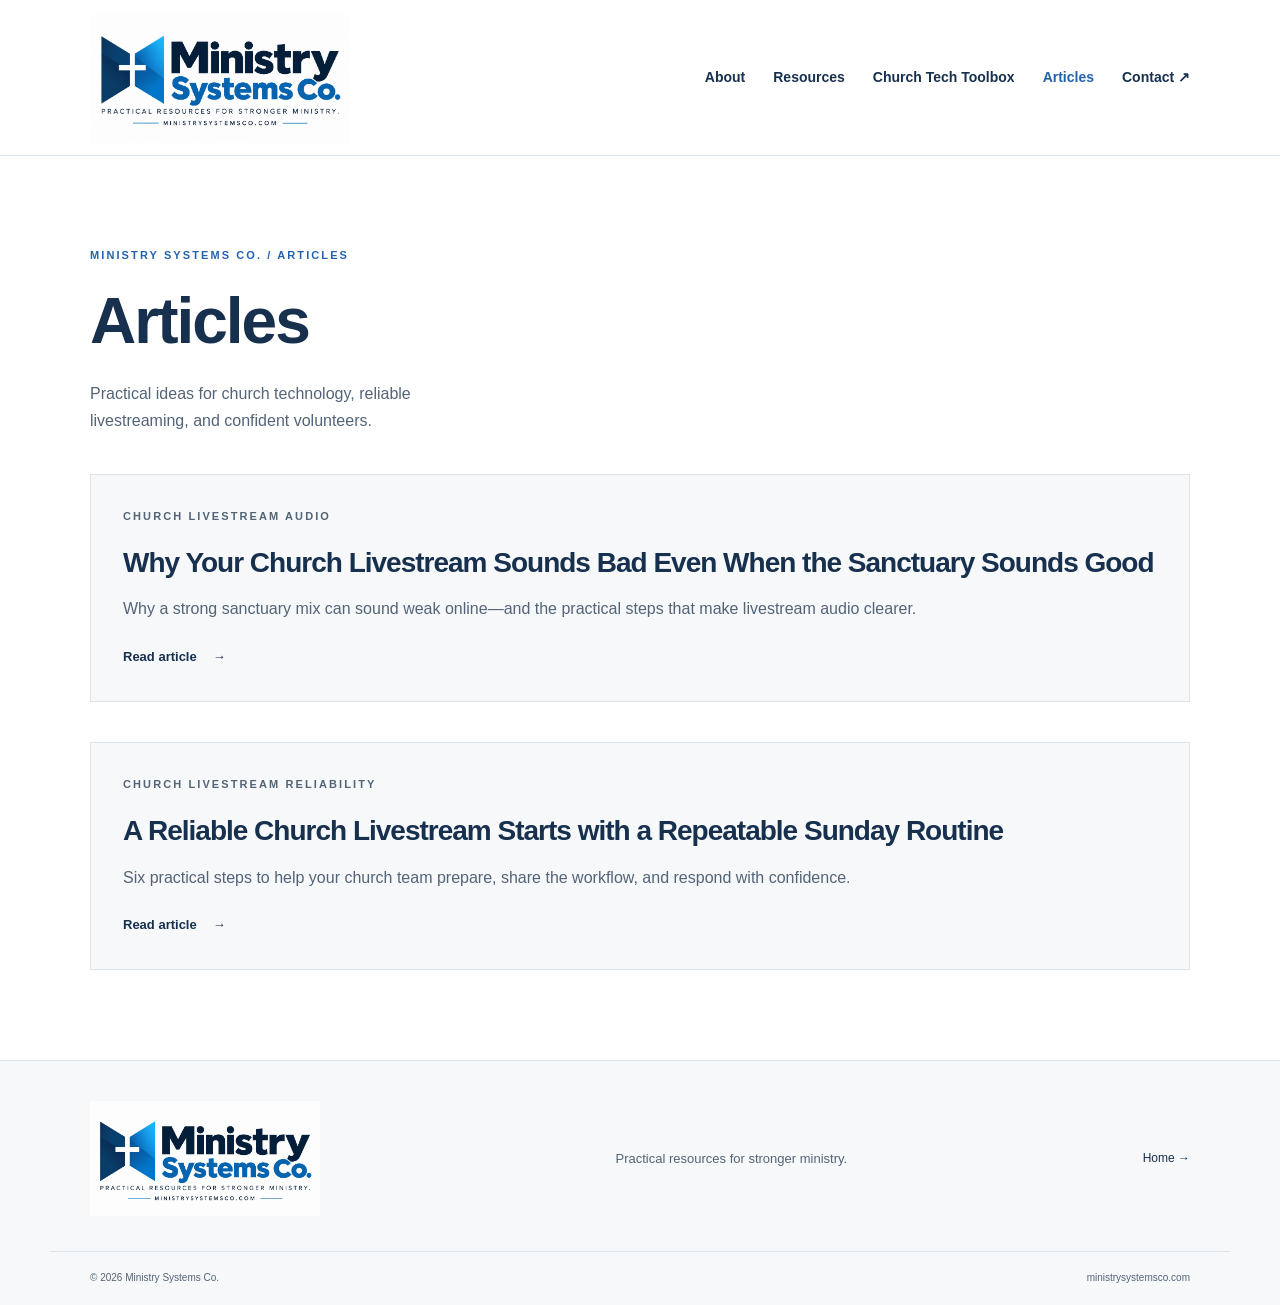
==== articles.html @ a029cdce "Publish church livestream audio article" ====
<!doctype html>
<html lang="en">
<head>
<meta charset="utf-8"><meta name="viewport" content="width=device-width,initial-scale=1">
<title>Articles on Church Tech &amp; Livestreaming | Ministry Systems Co.</title>
<meta name="description" content="Practical articles from Ministry Systems Co. on church livestream reliability, church technology, and volunteer-friendly systems.">
<meta name="theme-color" content="#142d4c"><link rel="canonical" href="https://ministrysystemsco.com/articles">
<meta property="og:title" content="Articles on Church Tech &amp; Livestreaming | Ministry Systems Co.">
<meta property="og:description" content="Practical articles from Ministry Systems Co. on church livestream reliability, church technology, and volunteer-friendly systems.">
<meta property="og:type" content="website">
<meta property="og:url" content="https://ministrysystemsco.com/articles">
<meta property="og:site_name" content="Ministry Systems Co.">
<meta property="og:locale" content="en_US">
<meta property="og:image" content="https://ministrysystemsco.com/sunday-proof-livestream-product.jpg">
<meta property="og:image:width" content="1600">
<meta property="og:image:height" content="1600">
<meta property="og:image:alt" content="Sunday-Proof Livestream — Main Guide cover">
<meta name="twitter:card" content="summary_large_image">
<meta name="twitter:title" content="Articles on Church Tech &amp; Livestreaming | Ministry Systems Co.">
<meta name="twitter:description" content="Practical articles from Ministry Systems Co. on church livestream reliability, church technology, and volunteer-friendly systems.">
<meta name="twitter:image" content="https://ministrysystemsco.com/sunday-proof-livestream-product.jpg">
<meta name="twitter:image:alt" content="Sunday-Proof Livestream — Main Guide cover">
<link rel="icon" href="/favicon.svg" type="image/svg+xml"><link rel="stylesheet" href="/styles.css">
</head>
<body><a class="skip" href="#main">Skip to content</a><header><div class="wrap header-inner"><a class="brand" href="/" aria-label="Ministry Systems Co. home"><img class="brand-logo" src="/logo.png" alt="Ministry Systems Co. — Practical resources for stronger ministry."></a><nav aria-label="Main navigation"><a href="/#about">About</a><a href="/#resources">Resources</a><a href="/#toolbox">Church Tech Toolbox</a><a href="/articles" aria-current="page">Articles</a><a href="/#contact">Contact <span aria-hidden="true">↗</span></a></nav></div></header>
<main id="main"><section class="section wrap"><p class="eyebrow">MINISTRY SYSTEMS CO. / ARTICLES</p><h1>Articles</h1><p class="section-intro">Practical ideas for church technology, reliable livestreaming, and confident volunteers.</p><article class="article-empty"><p class="eyebrow">CHURCH LIVESTREAM AUDIO</p><h2><a href="/why-church-livestream-sounds-bad">Why Your Church Livestream Sounds Bad Even When the Sanctuary Sounds Good</a></h2><p>Why a strong sanctuary mix can sound weak online—and the practical steps that make livestream audio clearer.</p><a class="text-link" href="/why-church-livestream-sounds-bad">Read article <span aria-hidden="true">→</span></a></article><article class="article-empty"><p class="eyebrow">CHURCH LIVESTREAM RELIABILITY</p><h2><a href="/church-livestream-reliability">A Reliable Church Livestream Starts with a Repeatable Sunday Routine</a></h2><p>Six practical steps to help your church team prepare, share the workflow, and respond with confidence.</p><a class="text-link" href="/church-livestream-reliability">Read article <span aria-hidden="true">→</span></a></article></section></main><footer><div class="wrap footer-inner"><a class="brand" href="/"><img class="brand-logo" src="/logo.png" alt="Ministry Systems Co. — Practical resources for stronger ministry."></a><p>Practical resources for stronger ministry.</p><a href="/">Home →</a></div><div class="wrap footer-bottom"><span>© 2026 Ministry Systems Co.</span><span>ministrysystemsco.com</span></div></footer>
</body></html>
---- styles.css ----
:root{--navy:#142d4c;--blue:#2363ae;--ink:#17304e;--muted:#536477;--paper:#f6f8fa;--line:#dce4eb}*{box-sizing:border-box}html{scroll-behavior:smooth;scroll-padding-top:24px}body{margin:0;color:var(--ink);background:white;font-family:Arial,Helvetica,sans-serif;line-height:1.65}a{color:inherit;text-decoration:none}a:focus-visible{outline:3px solid #3786dc;outline-offset:6px}a:hover{text-decoration:underline}p{margin:0 0 20px}.wrap{max-width:1180px;margin:auto;padding-left:40px;padding-right:40px}.skip{position:absolute;top:-100px;padding:12px;background:white;z-index:10}.skip:focus{top:0}header{border-bottom:1px solid var(--line)}.header-inner{min-height:108px;display:flex;align-items:center;justify-content:space-between;gap:30px}.brand{display:flex;align-items:center;gap:12px;font-size:19px;font-weight:700;line-height:1.12;letter-spacing:-.5px}.brand-mark{display:flex;align-items:center;justify-content:center;background:var(--navy);color:white;width:48px;height:48px;border-radius:5px;font-size:29px;position:relative}.brand-mark span{font-size:16px;color:#8bbcf5;position:absolute;top:4px;right:4px}nav{display:flex;gap:28px;font-size:14px;font-weight:600}.hero{background:linear-gradient(110deg,#fff 30%,#f1f5f9);padding:72px 0 76px}.hero-grid{display:grid;grid-template-columns:1.2fr 1fr;gap:64px;align-items:center}.eyebrow{color:var(--blue);font-size:11px;letter-spacing:2.1px;font-weight:700;margin-bottom:23px}h1,h2,h3{margin:0;font-weight:600;letter-spacing:-2px;line-height:1.08}h1{font-size:64px}em{font-style:normal;color:var(--blue)}.intro{max-width:480px;font-size:17px;color:var(--muted);margin:28px 0}.actions{display:flex;align-items:center;gap:24px;flex-wrap:wrap}.button{background:var(--blue);color:white;padding:15px 21px;display:inline-flex;align-items:center;gap:24px;border-radius:3px;font-size:13px;font-weight:700}.button:hover{background:#194e8d;text-decoration:none}.text-link{font-size:13px;font-weight:700;display:inline-flex;gap:16px;align-items:center}.hero-note{font-size:12px;color:var(--muted);margin:30px 0 0}.hero-note span{color:var(--blue);margin-right:8px}.feature-art{background:#e4edf5;border:1px solid #d6e2ed;border-radius:6px;padding:25px 27px 20px;min-height:470px;display:flex;flex-direction:column;align-items:center;position:relative;overflow:hidden}.art-label{font-size:9px;letter-spacing:1.5px;font-weight:700;display:flex;gap:8px;align-items:center}.dot{width:6px;height:6px;border-radius:50%;background:var(--blue)}.book{width:260px;min-height:337px;transform:rotate(-7deg);margin:30px 0 27px;color:white;background:linear-gradient(130deg,#173c66,#101f35);border-left:9px solid #0c213b;padding:29px 23px 18px;box-shadow:14px 18px 0 #ccd8e5,20px 25px 28px #203d5a30;position:relative}.book-series{font-size:8px;letter-spacing:1.5px;color:#afc8e6;margin-bottom:27px}.book-title{font-size:30px;letter-spacing:-1px;font-weight:700;line-height:1.04}.book-title span{color:#8fb8ee}.book-subtitle{font-size:10px;color:#d4e2f4;line-height:1.6;margin-top:18px}.book-brand{font-size:8px;font-weight:700;letter-spacing:1.5px;margin:23px 0 0}.signal{height:58px;display:flex;gap:7px;align-items:center}.signal i{display:block;width:7px;height:20px;background:#518fd3;border-radius:3px}.signal i:nth-child(3n){height:46px}.signal i:nth-child(2n){height:33px}.signal i:nth-child(6){height:58px;background:#a5c9ef}.art-bottom{width:100%;display:flex;justify-content:space-between;align-items:center;font-size:8px;font-weight:700;letter-spacing:1.5px}.art-bottom a{font-size:20px}.principles{background:var(--navy);color:#d7e5f5}.principles .wrap{display:flex;justify-content:space-between;padding-top:24px;padding-bottom:24px;font-size:13px;letter-spacing:.3px}.section{padding-top:90px;padding-bottom:90px}h2{font-size:42px}.two-col{display:grid;grid-template-columns:1fr 1fr;gap:90px}.body-copy{color:var(--muted);font-size:16px}.statement{color:var(--ink);font-weight:700;margin-top:27px}.resources{background:var(--paper)}.section-heading{display:flex;justify-content:space-between;align-items:end;gap:30px;margin-bottom:38px}.section-heading>p{font-size:14px;color:var(--muted);margin-bottom:0}.resource-grid{display:grid;grid-template-columns:1fr 1fr;gap:24px}.resource-card{border:1px solid var(--line);background:white;padding:35px}.card-number{font-size:9px;color:var(--muted);letter-spacing:1.4px;font-weight:700;margin-bottom:27px}h3{font-size:31px;letter-spacing:-1px}.resource-card>p:not(.card-number){font-size:14px;color:var(--muted);max-width:350px;margin:20px 0 28px}.featured{background:#edf3fa;border-color:#ccdced}.card-top{display:flex;align-items:start;justify-content:space-between;gap:12px}.badge{white-space:nowrap;display:inline-block;border:1px solid #bdcfe2;background:#fff;color:var(--navy);padding:4px 10px;font-size:10px;border-radius:20px;font-weight:700}.section-intro{margin-top:25px;color:var(--muted);max-width:350px}.check-list{list-style:none;padding:0;margin:28px 0}.check-list li{padding:10px 0;border-top:1px solid var(--line);font-size:14px;color:var(--ink)}.check-list li:before{content:'✓';color:var(--blue);margin-right:12px}.product-section{background:var(--navy);color:white;padding:80px 0}.product-section .eyebrow{color:#9fc5f1}.product-heading{display:flex;align-items:start;justify-content:space-between}.product-heading h2{font-size:55px}.product-heading em{color:#90b9ec}.product-motto{color:#b6cce5;font-size:15px;margin:22px 0}.product-intro{max-width:670px;color:#d1deec;font-size:16px;margin:12px 0 40px}.topic-grid{display:grid;grid-template-columns:repeat(4,1fr);gap:26px;border-top:1px solid #3b526d;padding-top:30px}.topic-grid article>span{color:#9dbfe5;font-size:11px}.topic-grid h3{font-size:18px;letter-spacing:-.3px;margin:16px 0 12px}.topic-grid p{font-size:13px;color:#c0d0e2}.product-bottom{border-top:1px solid #3b526d;padding-top:28px;margin-top:25px;display:flex;align-items:center;justify-content:space-between;gap:35px}.product-bottom p{font-size:12px;color:#c0d0e2;max-width:480px;margin:0}.button.light{background:#e2edfb;color:var(--navy)}.button.light:hover{background:white}.contact{text-align:center;max-width:800px}.contact>p:not(.eyebrow){color:var(--muted);margin-top:26px}.contact-status{font-size:14px;background:var(--paper);border:1px solid var(--line);padding:22px;border-radius:4px}footer{background:var(--paper);border-top:1px solid var(--line)}.footer-inner{display:flex;align-items:center;justify-content:space-between;gap:24px;padding-top:40px;padding-bottom:35px}.footer-inner p{font-size:13px;color:var(--muted);margin:0}.footer-inner>a:last-child{font-size:12px}.footer-bottom{display:flex;justify-content:space-between;border-top:1px solid var(--line);padding-top:18px;padding-bottom:18px;font-size:10px;color:var(--muted)}
@media(max-width:1000px){h1{font-size:51px}.hero-grid{gap:35px}.wrap{padding-left:28px;padding-right:28px}.two-col{gap:45px}nav{gap:17px;font-size:12px}.topic-grid{grid-template-columns:1fr 1fr}.section-heading>p{max-width:260px}}
@media(max-width:700px){.wrap{padding-left:22px;padding-right:22px}.header-inner{padding-top:22px;padding-bottom:18px;display:block;min-height:0}.brand{font-size:17px}.brand-mark{width:42px;height:42px}nav{margin-top:22px;flex-wrap:wrap;gap:12px 22px;font-size:12px}.hero{padding:44px 0}.hero-grid,.two-col,.resource-grid{grid-template-columns:1fr}.hero-grid{gap:35px}h1{font-size:48px}.intro{font-size:16px}.hero-note{font-size:11px}.feature-art{min-height:450px}.principles .wrap{display:grid;grid-template-columns:1fr 1fr;gap:12px;font-size:11px}.section{padding-top:58px;padding-bottom:58px}h2{font-size:34px}.two-col{gap:28px}.section-heading{display:block}.section-heading>p{margin-top:22px;max-width:none}.resource-card{padding:27px}.card-top{gap:8px}.card-top .card-number{max-width:150px}.product-section{padding:58px 0}.product-heading h2{font-size:41px}.product-heading{gap:16px}.product-heading .badge{margin-top:4px}.topic-grid{gap:20px}.product-bottom{display:block}.product-bottom .button{margin-top:23px}.footer-inner{flex-wrap:wrap}.footer-inner p{width:100%;order:3;font-size:12px}.footer-bottom{gap:12px}.contact h2{font-size:34px}}
@media(prefers-reduced-motion:reduce){html{scroll-behavior:auto}}

/* Approved logo, preserved in its original form. */
.brand-logo{display:block;width:260px;max-width:100%;height:auto}.header-inner{min-height:155px}.footer-inner .brand-logo{width:230px}@media(max-width:700px){.brand-logo{width:250px}.header-inner{min-height:0}.footer-inner .brand-logo{width:230px}}

.product-details{margin-top:46px;padding-top:35px;border-top:1px solid #3b526d}.product-details>h3{font-size:27px;line-height:1.25;max-width:650px}.chapter-list{margin:30px 0;padding-left:26px;display:grid;grid-template-columns:1fr 1fr;gap:0 45px;color:#9fc5f1}.chapter-list li{padding:16px 0 16px 8px;border-bottom:1px solid #3b526d;break-inside:avoid;font-size:13px}.chapter-list strong{display:block;color:white;font-size:15px}.chapter-list span{display:block;color:#c0d0e2;margin-top:5px;font-size:13px}.product-expectation{color:#c0d0e2;font-size:13px;max-width:740px;margin-top:28px}@media(max-width:700px){.chapter-list{grid-template-columns:1fr}.product-details>h3{font-size:24px}}

.cover-link{display:block;width:100%;max-width:350px;margin:22px auto}.product-cover{display:block;width:100%;height:auto;border-radius:3px}.product-format{margin-top:18px;color:#d1deec;font-size:14px}@media(max-width:700px){.product-heading .badge{white-space:normal;text-align:center}.product-heading h2{font-size:38px}}

/* Articles share the existing site colors and typography. */
.article-empty{margin-top:40px;padding:32px;background:var(--paper);border:1px solid var(--line)}.article-empty h2{font-size:28px;letter-spacing:-1px;margin-bottom:18px}.article-empty p{color:var(--muted)}nav [aria-current="page"]{color:var(--blue)}.article-copy{max-width:780px}.article-copy h2{font-size:30px;margin:40px 0 18px}.article-copy h3{font-size:23px;margin:28px 0 14px}.article-copy h1{font-size:48px}.article-copy .article-meta{color:var(--muted);margin-top:22px}@media(max-width:700px){.article-copy h1{font-size:36px}}
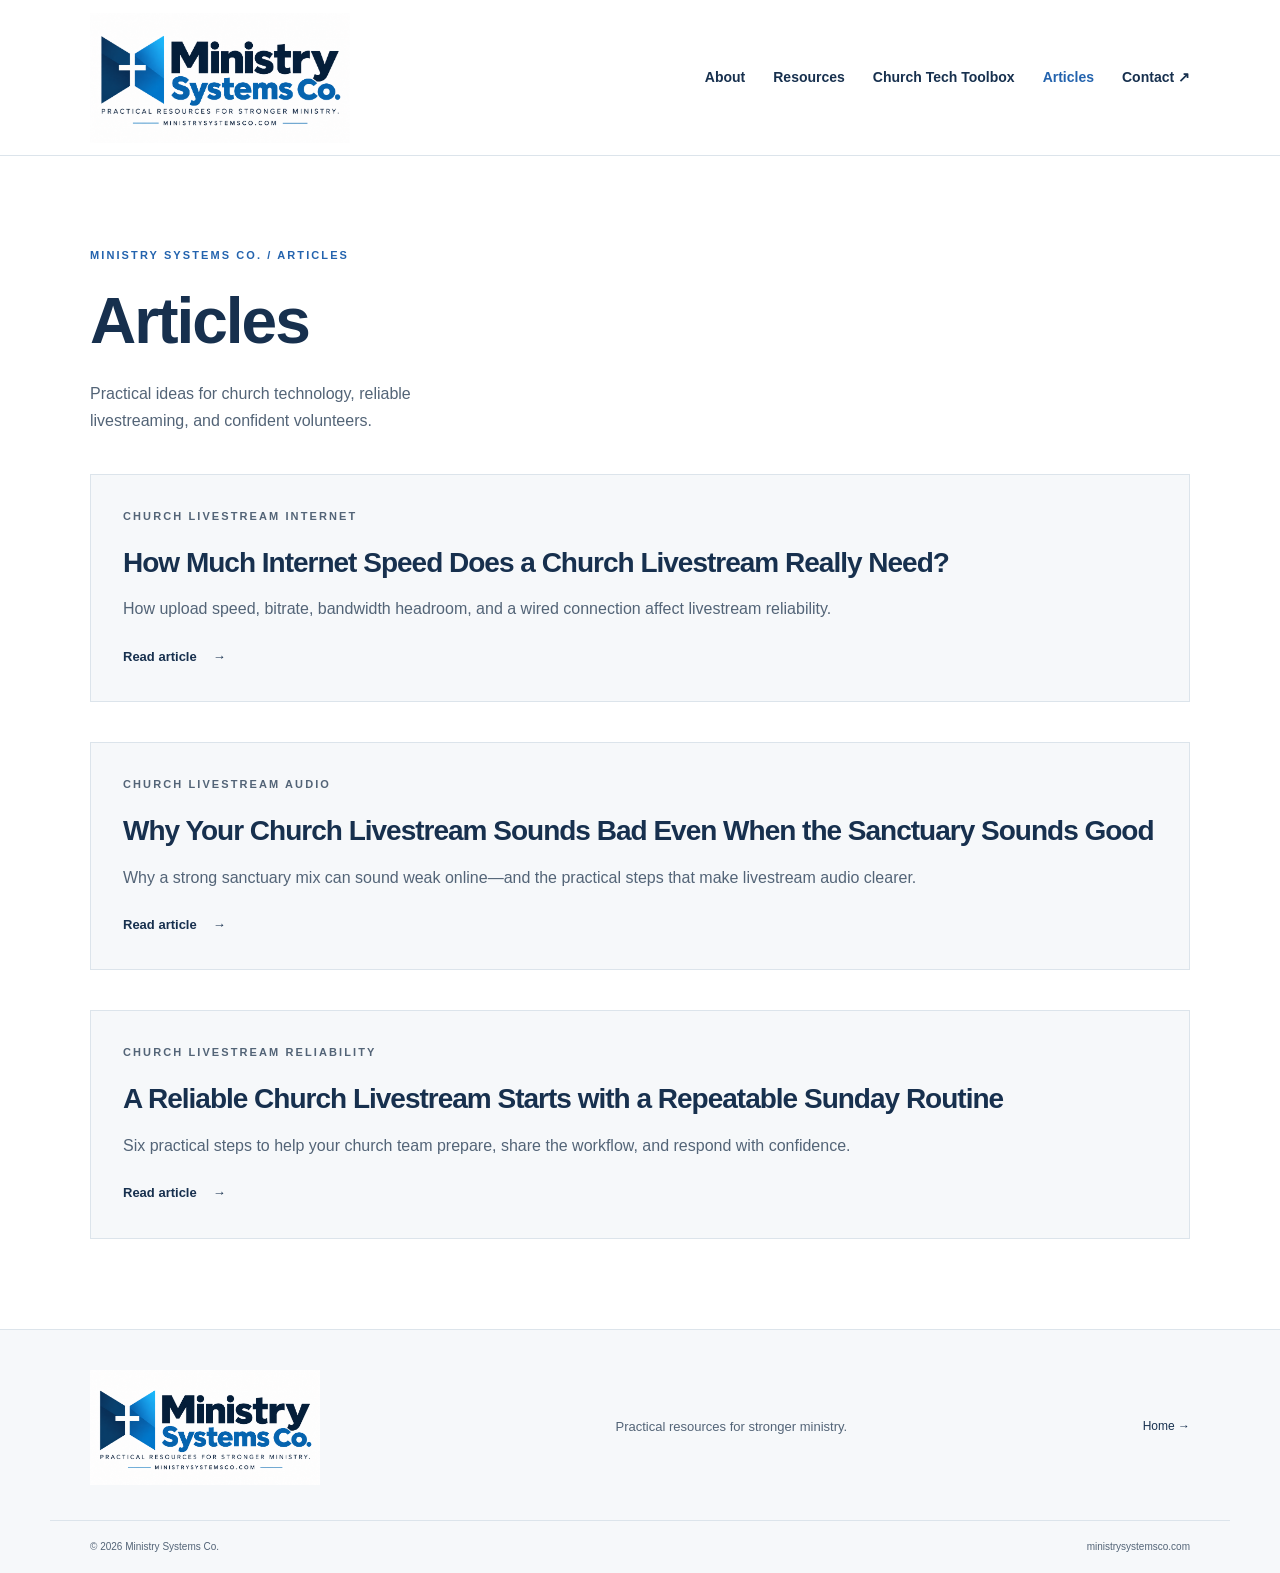
==== commit 1bfdf1a6: "Publish church livestream internet speed article" ====
--- a/articles.html
+++ b/articles.html
@@ -23,5 +23,5 @@
 <link rel="icon" href="/favicon.svg" type="image/svg+xml"><link rel="stylesheet" href="/styles.css">
 </head>
 <body><a class="skip" href="#main">Skip to content</a><header><div class="wrap header-inner"><a class="brand" href="/" aria-label="Ministry Systems Co. home"><img class="brand-logo" src="/logo.png" alt="Ministry Systems Co. — Practical resources for stronger ministry."></a><nav aria-label="Main navigation"><a href="/#about">About</a><a href="/#resources">Resources</a><a href="/#toolbox">Church Tech Toolbox</a><a href="/articles" aria-current="page">Articles</a><a href="/#contact">Contact <span aria-hidden="true">↗</span></a></nav></div></header>
-<main id="main"><section class="section wrap"><p class="eyebrow">MINISTRY SYSTEMS CO. / ARTICLES</p><h1>Articles</h1><p class="section-intro">Practical ideas for church technology, reliable livestreaming, and confident volunteers.</p><article class="article-empty"><p class="eyebrow">CHURCH LIVESTREAM AUDIO</p><h2><a href="/why-church-livestream-sounds-bad">Why Your Church Livestream Sounds Bad Even When the Sanctuary Sounds Good</a></h2><p>Why a strong sanctuary mix can sound weak online—and the practical steps that make livestream audio clearer.</p><a class="text-link" href="/why-church-livestream-sounds-bad">Read article <span aria-hidden="true">→</span></a></article><article class="article-empty"><p class="eyebrow">CHURCH LIVESTREAM RELIABILITY</p><h2><a href="/church-livestream-reliability">A Reliable Church Livestream Starts with a Repeatable Sunday Routine</a></h2><p>Six practical steps to help your church team prepare, share the workflow, and respond with confidence.</p><a class="text-link" href="/church-livestream-reliability">Read article <span aria-hidden="true">→</span></a></article></section></main><footer><div class="wrap footer-inner"><a class="brand" href="/"><img class="brand-logo" src="/logo.png" alt="Ministry Systems Co. — Practical resources for stronger ministry."></a><p>Practical resources for stronger ministry.</p><a href="/">Home →</a></div><div class="wrap footer-bottom"><span>© 2026 Ministry Systems Co.</span><span>ministrysystemsco.com</span></div></footer>
+<main id="main"><section class="section wrap"><p class="eyebrow">MINISTRY SYSTEMS CO. / ARTICLES</p><h1>Articles</h1><p class="section-intro">Practical ideas for church technology, reliable livestreaming, and confident volunteers.</p><article class="article-empty"><p class="eyebrow">CHURCH LIVESTREAM INTERNET</p><h2><a href="/church-livestream-internet-speed">How Much Internet Speed Does a Church Livestream Really Need?</a></h2><p>How upload speed, bitrate, bandwidth headroom, and a wired connection affect livestream reliability.</p><a class="text-link" href="/church-livestream-internet-speed">Read article <span aria-hidden="true">→</span></a></article><article class="article-empty"><p class="eyebrow">CHURCH LIVESTREAM AUDIO</p><h2><a href="/why-church-livestream-sounds-bad">Why Your Church Livestream Sounds Bad Even When the Sanctuary Sounds Good</a></h2><p>Why a strong sanctuary mix can sound weak online—and the practical steps that make livestream audio clearer.</p><a class="text-link" href="/why-church-livestream-sounds-bad">Read article <span aria-hidden="true">→</span></a></article><article class="article-empty"><p class="eyebrow">CHURCH LIVESTREAM RELIABILITY</p><h2><a href="/church-livestream-reliability">A Reliable Church Livestream Starts with a Repeatable Sunday Routine</a></h2><p>Six practical steps to help your church team prepare, share the workflow, and respond with confidence.</p><a class="text-link" href="/church-livestream-reliability">Read article <span aria-hidden="true">→</span></a></article></section></main><footer><div class="wrap footer-inner"><a class="brand" href="/"><img class="brand-logo" src="/logo.png" alt="Ministry Systems Co. — Practical resources for stronger ministry."></a><p>Practical resources for stronger ministry.</p><a href="/">Home →</a></div><div class="wrap footer-bottom"><span>© 2026 Ministry Systems Co.</span><span>ministrysystemsco.com</span></div></footer>
 </body></html>
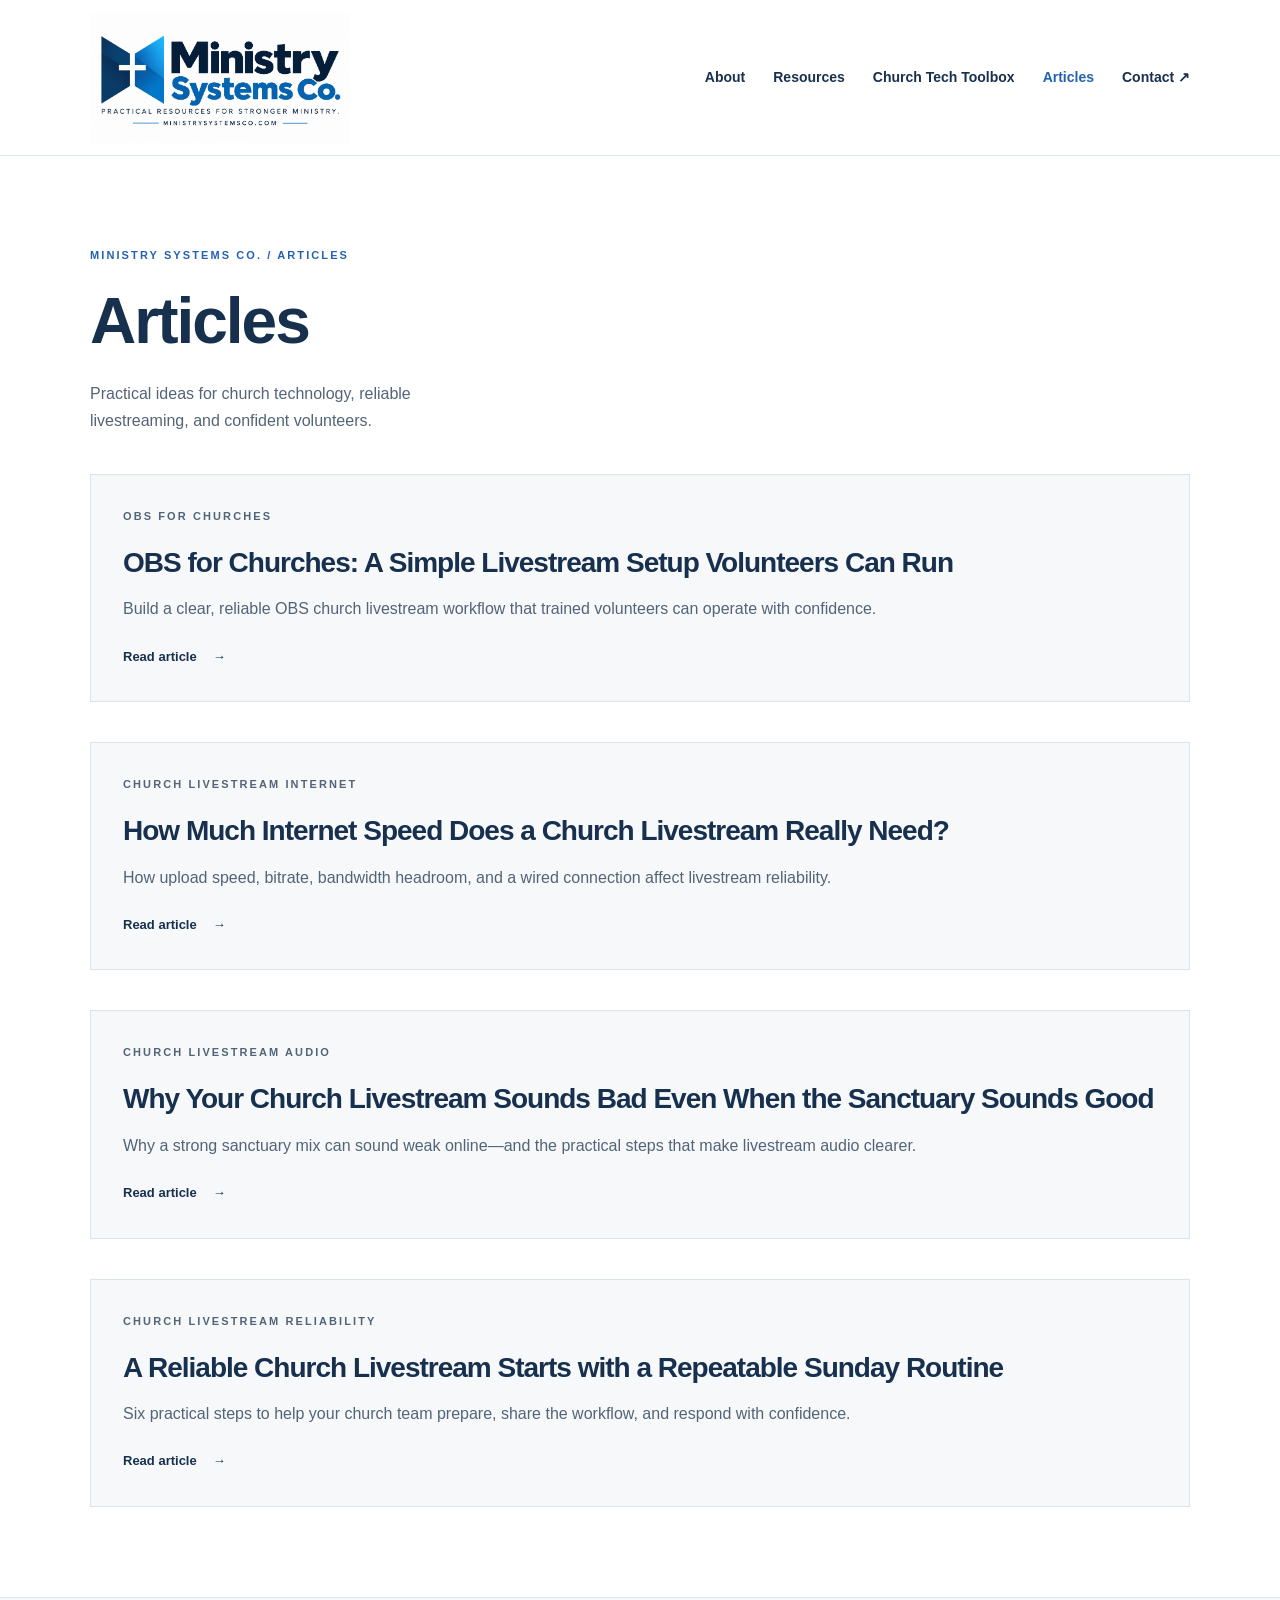
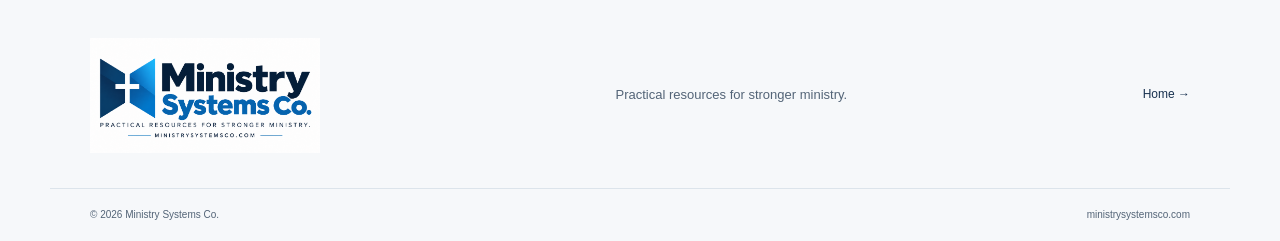
==== commit 3ce8d3ce: "Publish OBS for churches article" ====
--- a/articles.html
+++ b/articles.html
@@ -23,5 +23,5 @@
 <link rel="icon" href="/favicon.svg" type="image/svg+xml"><link rel="stylesheet" href="/styles.css">
 </head>
 <body><a class="skip" href="#main">Skip to content</a><header><div class="wrap header-inner"><a class="brand" href="/" aria-label="Ministry Systems Co. home"><img class="brand-logo" src="/logo.png" alt="Ministry Systems Co. — Practical resources for stronger ministry."></a><nav aria-label="Main navigation"><a href="/#about">About</a><a href="/#resources">Resources</a><a href="/#toolbox">Church Tech Toolbox</a><a href="/articles" aria-current="page">Articles</a><a href="/#contact">Contact <span aria-hidden="true">↗</span></a></nav></div></header>
-<main id="main"><section class="section wrap"><p class="eyebrow">MINISTRY SYSTEMS CO. / ARTICLES</p><h1>Articles</h1><p class="section-intro">Practical ideas for church technology, reliable livestreaming, and confident volunteers.</p><article class="article-empty"><p class="eyebrow">CHURCH LIVESTREAM INTERNET</p><h2><a href="/church-livestream-internet-speed">How Much Internet Speed Does a Church Livestream Really Need?</a></h2><p>How upload speed, bitrate, bandwidth headroom, and a wired connection affect livestream reliability.</p><a class="text-link" href="/church-livestream-internet-speed">Read article <span aria-hidden="true">→</span></a></article><article class="article-empty"><p class="eyebrow">CHURCH LIVESTREAM AUDIO</p><h2><a href="/why-church-livestream-sounds-bad">Why Your Church Livestream Sounds Bad Even When the Sanctuary Sounds Good</a></h2><p>Why a strong sanctuary mix can sound weak online—and the practical steps that make livestream audio clearer.</p><a class="text-link" href="/why-church-livestream-sounds-bad">Read article <span aria-hidden="true">→</span></a></article><article class="article-empty"><p class="eyebrow">CHURCH LIVESTREAM RELIABILITY</p><h2><a href="/church-livestream-reliability">A Reliable Church Livestream Starts with a Repeatable Sunday Routine</a></h2><p>Six practical steps to help your church team prepare, share the workflow, and respond with confidence.</p><a class="text-link" href="/church-livestream-reliability">Read article <span aria-hidden="true">→</span></a></article></section></main><footer><div class="wrap footer-inner"><a class="brand" href="/"><img class="brand-logo" src="/logo.png" alt="Ministry Systems Co. — Practical resources for stronger ministry."></a><p>Practical resources for stronger ministry.</p><a href="/">Home →</a></div><div class="wrap footer-bottom"><span>© 2026 Ministry Systems Co.</span><span>ministrysystemsco.com</span></div></footer>
+<main id="main"><section class="section wrap"><p class="eyebrow">MINISTRY SYSTEMS CO. / ARTICLES</p><h1>Articles</h1><p class="section-intro">Practical ideas for church technology, reliable livestreaming, and confident volunteers.</p><article class="article-empty"><p class="eyebrow">OBS FOR CHURCHES</p><h2><a href="/resources/obs-for-churches">OBS for Churches: A Simple Livestream Setup Volunteers Can Run</a></h2><p>Build a clear, reliable OBS church livestream workflow that trained volunteers can operate with confidence.</p><a class="text-link" href="/resources/obs-for-churches">Read article <span aria-hidden="true">→</span></a></article><article class="article-empty"><p class="eyebrow">CHURCH LIVESTREAM INTERNET</p><h2><a href="/church-livestream-internet-speed">How Much Internet Speed Does a Church Livestream Really Need?</a></h2><p>How upload speed, bitrate, bandwidth headroom, and a wired connection affect livestream reliability.</p><a class="text-link" href="/church-livestream-internet-speed">Read article <span aria-hidden="true">→</span></a></article><article class="article-empty"><p class="eyebrow">CHURCH LIVESTREAM AUDIO</p><h2><a href="/why-church-livestream-sounds-bad">Why Your Church Livestream Sounds Bad Even When the Sanctuary Sounds Good</a></h2><p>Why a strong sanctuary mix can sound weak online—and the practical steps that make livestream audio clearer.</p><a class="text-link" href="/why-church-livestream-sounds-bad">Read article <span aria-hidden="true">→</span></a></article><article class="article-empty"><p class="eyebrow">CHURCH LIVESTREAM RELIABILITY</p><h2><a href="/church-livestream-reliability">A Reliable Church Livestream Starts with a Repeatable Sunday Routine</a></h2><p>Six practical steps to help your church team prepare, share the workflow, and respond with confidence.</p><a class="text-link" href="/church-livestream-reliability">Read article <span aria-hidden="true">→</span></a></article></section></main><footer><div class="wrap footer-inner"><a class="brand" href="/"><img class="brand-logo" src="/logo.png" alt="Ministry Systems Co. — Practical resources for stronger ministry."></a><p>Practical resources for stronger ministry.</p><a href="/">Home →</a></div><div class="wrap footer-bottom"><span>© 2026 Ministry Systems Co.</span><span>ministrysystemsco.com</span></div></footer>
 </body></html>
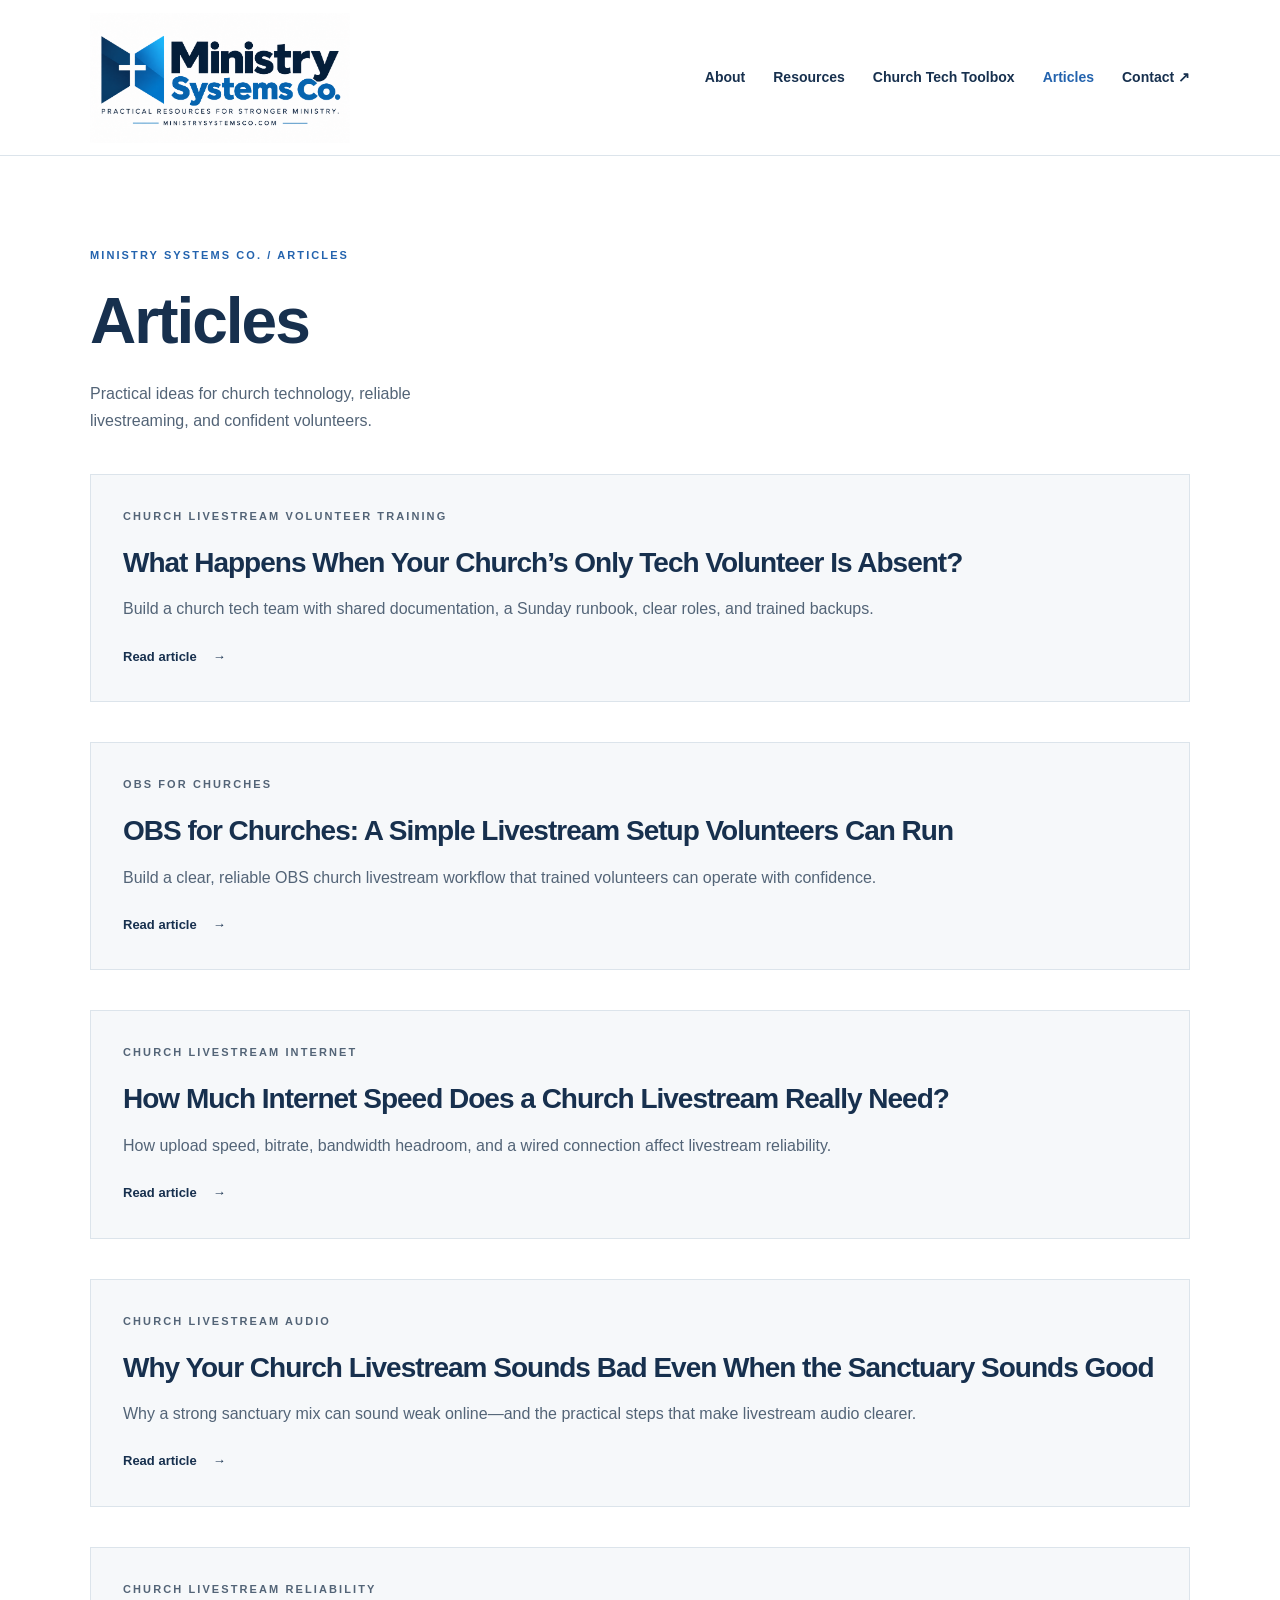
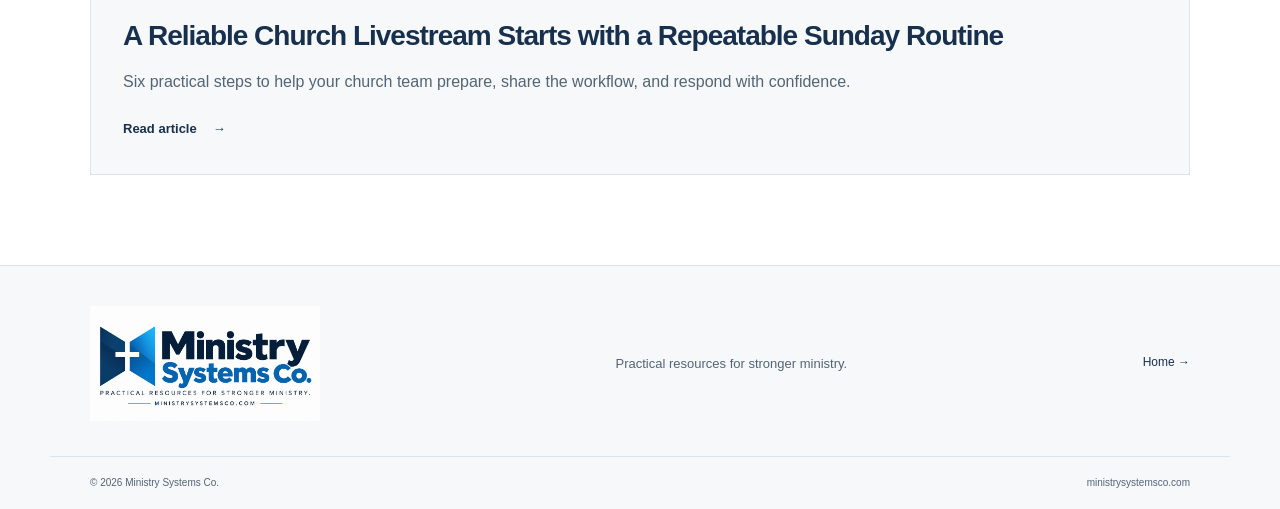
==== commit 8f7f9e23: "Add files via upload" ====
--- a/articles.html
+++ b/articles.html
@@ -23,5 +23,5 @@
 <link rel="icon" href="/favicon.svg" type="image/svg+xml"><link rel="stylesheet" href="/styles.css">
 </head>
 <body><a class="skip" href="#main">Skip to content</a><header><div class="wrap header-inner"><a class="brand" href="/" aria-label="Ministry Systems Co. home"><img class="brand-logo" src="/logo.png" alt="Ministry Systems Co. — Practical resources for stronger ministry."></a><nav aria-label="Main navigation"><a href="/#about">About</a><a href="/#resources">Resources</a><a href="/#toolbox">Church Tech Toolbox</a><a href="/articles" aria-current="page">Articles</a><a href="/#contact">Contact <span aria-hidden="true">↗</span></a></nav></div></header>
-<main id="main"><section class="section wrap"><p class="eyebrow">MINISTRY SYSTEMS CO. / ARTICLES</p><h1>Articles</h1><p class="section-intro">Practical ideas for church technology, reliable livestreaming, and confident volunteers.</p><article class="article-empty"><p class="eyebrow">OBS FOR CHURCHES</p><h2><a href="/resources/obs-for-churches">OBS for Churches: A Simple Livestream Setup Volunteers Can Run</a></h2><p>Build a clear, reliable OBS church livestream workflow that trained volunteers can operate with confidence.</p><a class="text-link" href="/resources/obs-for-churches">Read article <span aria-hidden="true">→</span></a></article><article class="article-empty"><p class="eyebrow">CHURCH LIVESTREAM INTERNET</p><h2><a href="/church-livestream-internet-speed">How Much Internet Speed Does a Church Livestream Really Need?</a></h2><p>How upload speed, bitrate, bandwidth headroom, and a wired connection affect livestream reliability.</p><a class="text-link" href="/church-livestream-internet-speed">Read article <span aria-hidden="true">→</span></a></article><article class="article-empty"><p class="eyebrow">CHURCH LIVESTREAM AUDIO</p><h2><a href="/why-church-livestream-sounds-bad">Why Your Church Livestream Sounds Bad Even When the Sanctuary Sounds Good</a></h2><p>Why a strong sanctuary mix can sound weak online—and the practical steps that make livestream audio clearer.</p><a class="text-link" href="/why-church-livestream-sounds-bad">Read article <span aria-hidden="true">→</span></a></article><article class="article-empty"><p class="eyebrow">CHURCH LIVESTREAM RELIABILITY</p><h2><a href="/church-livestream-reliability">A Reliable Church Livestream Starts with a Repeatable Sunday Routine</a></h2><p>Six practical steps to help your church team prepare, share the workflow, and respond with confidence.</p><a class="text-link" href="/church-livestream-reliability">Read article <span aria-hidden="true">→</span></a></article></section></main><footer><div class="wrap footer-inner"><a class="brand" href="/"><img class="brand-logo" src="/logo.png" alt="Ministry Systems Co. — Practical resources for stronger ministry."></a><p>Practical resources for stronger ministry.</p><a href="/">Home →</a></div><div class="wrap footer-bottom"><span>© 2026 Ministry Systems Co.</span><span>ministrysystemsco.com</span></div></footer>
+<main id="main"><section class="section wrap"><p class="eyebrow">MINISTRY SYSTEMS CO. / ARTICLES</p><h1>Articles</h1><p class="section-intro">Practical ideas for church technology, reliable livestreaming, and confident volunteers.</p><article class="article-empty"><p class="eyebrow">CHURCH LIVESTREAM VOLUNTEER TRAINING</p><h2><a href="/resources/church-livestream-volunteer-training">What Happens When Your Church’s Only Tech Volunteer Is Absent?</a></h2><p>Build a church tech team with shared documentation, a Sunday runbook, clear roles, and trained backups.</p><a class="text-link" href="/resources/church-livestream-volunteer-training">Read article <span aria-hidden="true">→</span></a></article><article class="article-empty"><p class="eyebrow">OBS FOR CHURCHES</p><h2><a href="/resources/obs-for-churches">OBS for Churches: A Simple Livestream Setup Volunteers Can Run</a></h2><p>Build a clear, reliable OBS church livestream workflow that trained volunteers can operate with confidence.</p><a class="text-link" href="/resources/obs-for-churches">Read article <span aria-hidden="true">→</span></a></article><article class="article-empty"><p class="eyebrow">CHURCH LIVESTREAM INTERNET</p><h2><a href="/church-livestream-internet-speed">How Much Internet Speed Does a Church Livestream Really Need?</a></h2><p>How upload speed, bitrate, bandwidth headroom, and a wired connection affect livestream reliability.</p><a class="text-link" href="/church-livestream-internet-speed">Read article <span aria-hidden="true">→</span></a></article><article class="article-empty"><p class="eyebrow">CHURCH LIVESTREAM AUDIO</p><h2><a href="/why-church-livestream-sounds-bad">Why Your Church Livestream Sounds Bad Even When the Sanctuary Sounds Good</a></h2><p>Why a strong sanctuary mix can sound weak online—and the practical steps that make livestream audio clearer.</p><a class="text-link" href="/why-church-livestream-sounds-bad">Read article <span aria-hidden="true">→</span></a></article><article class="article-empty"><p class="eyebrow">CHURCH LIVESTREAM RELIABILITY</p><h2><a href="/church-livestream-reliability">A Reliable Church Livestream Starts with a Repeatable Sunday Routine</a></h2><p>Six practical steps to help your church team prepare, share the workflow, and respond with confidence.</p><a class="text-link" href="/church-livestream-reliability">Read article <span aria-hidden="true">→</span></a></article></section></main><footer><div class="wrap footer-inner"><a class="brand" href="/"><img class="brand-logo" src="/logo.png" alt="Ministry Systems Co. — Practical resources for stronger ministry."></a><p>Practical resources for stronger ministry.</p><a href="/">Home →</a></div><div class="wrap footer-bottom"><span>© 2026 Ministry Systems Co.</span><span>ministrysystemsco.com</span></div></footer>
 </body></html>
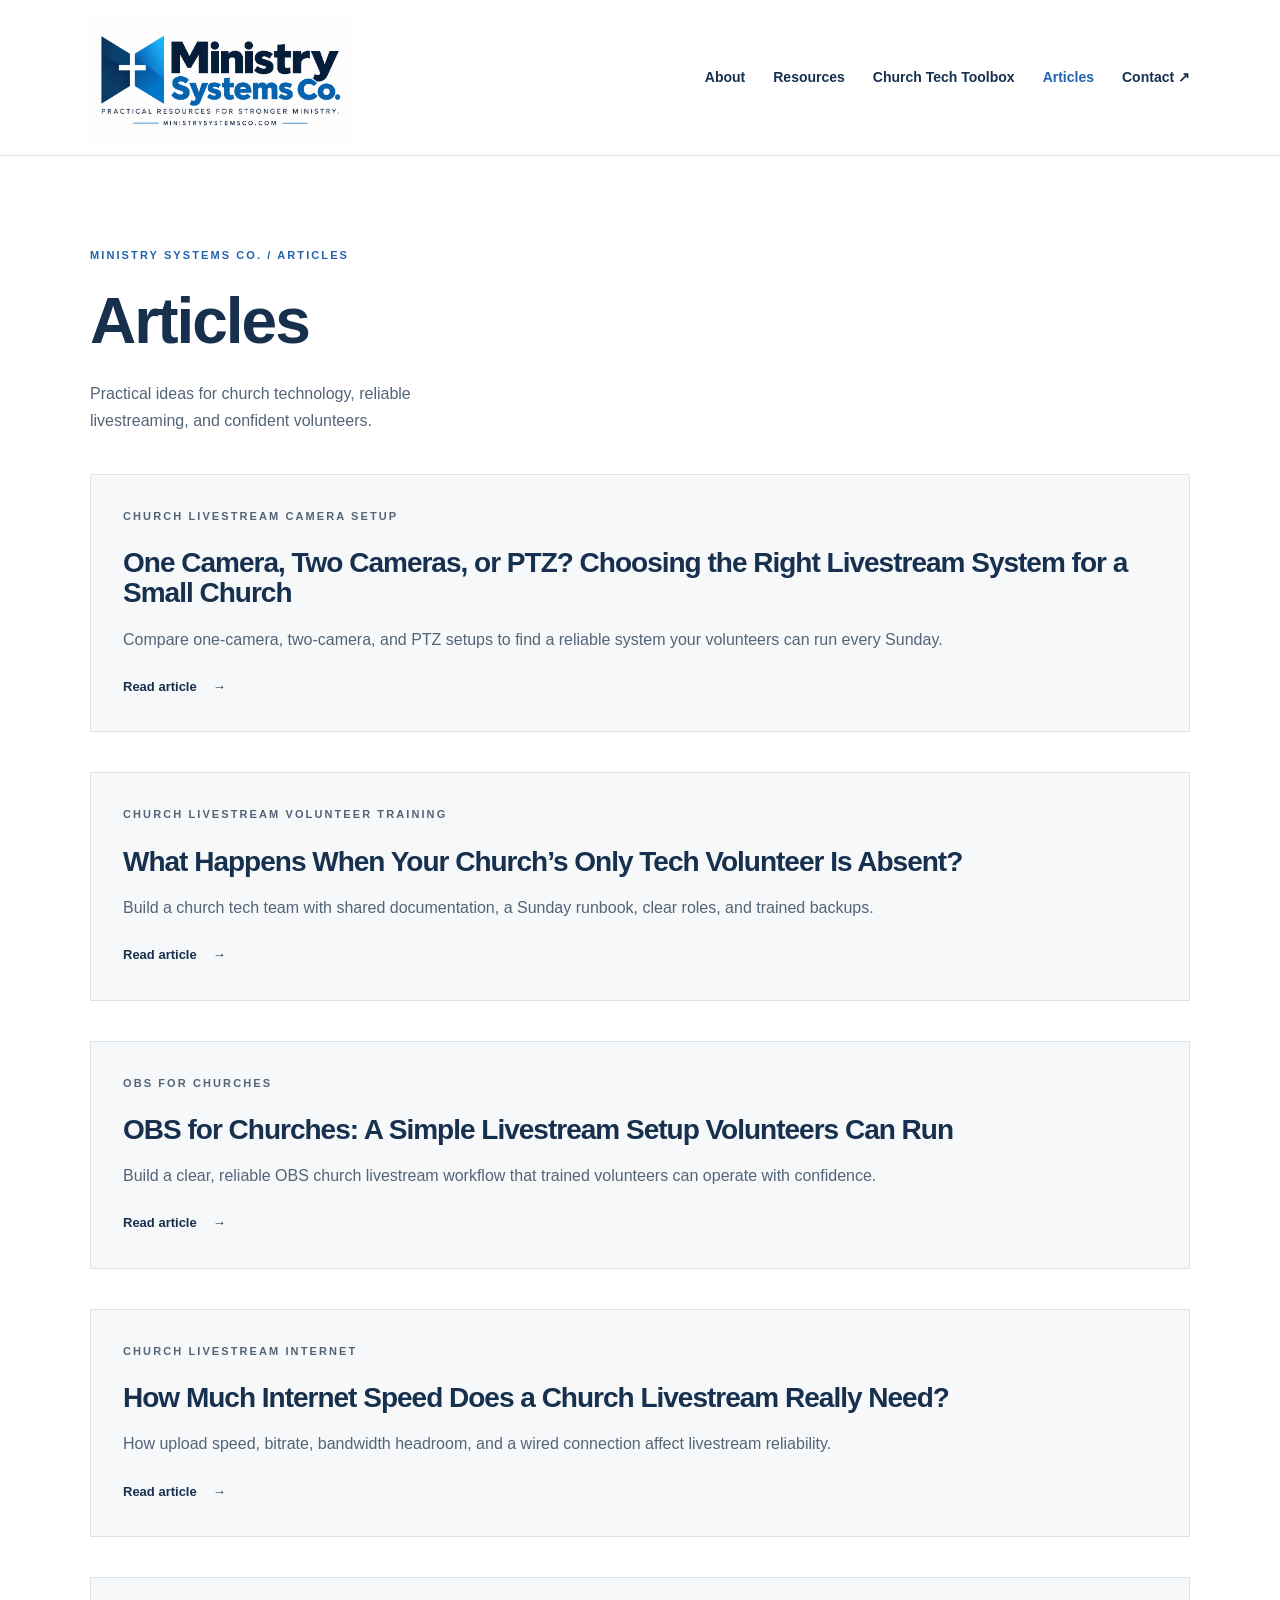
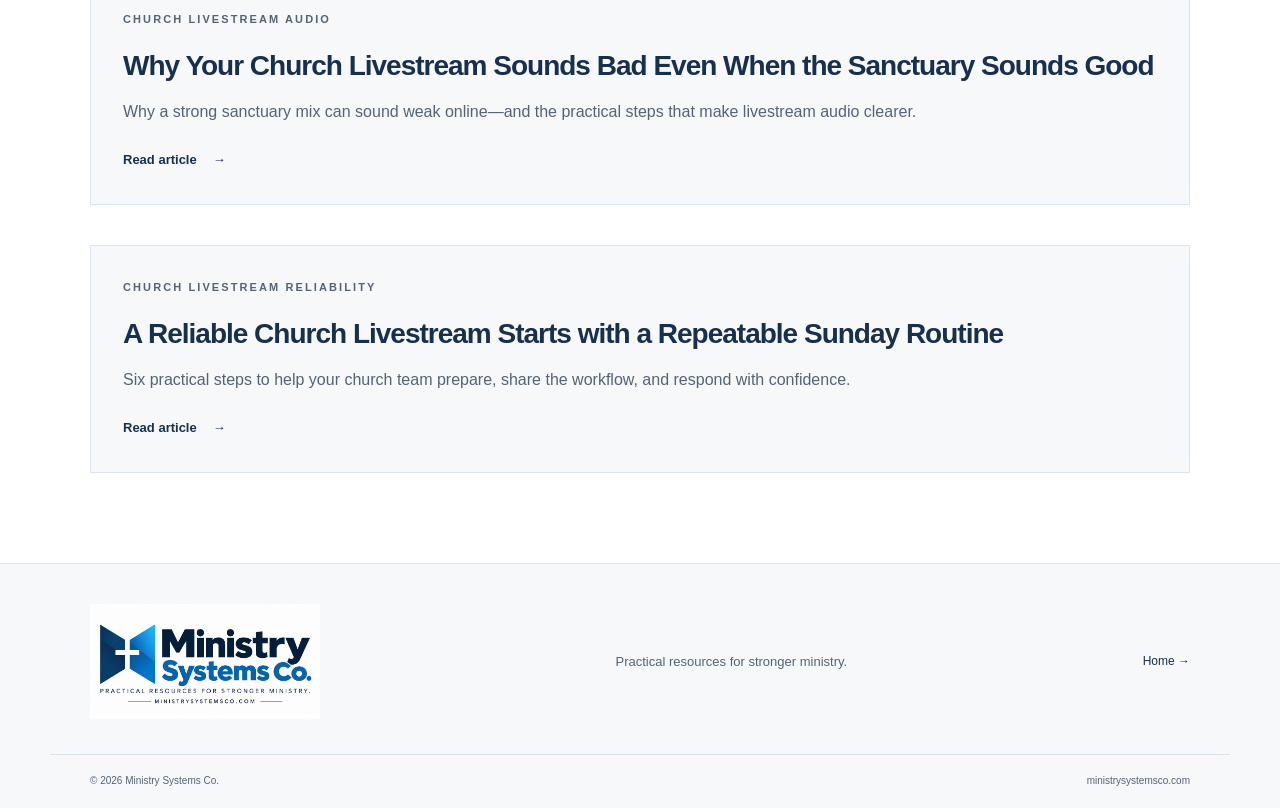
==== commit 2215be63: "List camera guide and update sitemap" ====
--- a/articles.html
+++ b/articles.html
@@ -23,5 +23,5 @@
 <link rel="icon" href="/favicon.svg" type="image/svg+xml"><link rel="stylesheet" href="/styles.css">
 </head>
 <body><a class="skip" href="#main">Skip to content</a><header><div class="wrap header-inner"><a class="brand" href="/" aria-label="Ministry Systems Co. home"><img class="brand-logo" src="/logo.png" alt="Ministry Systems Co. — Practical resources for stronger ministry."></a><nav aria-label="Main navigation"><a href="/#about">About</a><a href="/#resources">Resources</a><a href="/#toolbox">Church Tech Toolbox</a><a href="/articles" aria-current="page">Articles</a><a href="/#contact">Contact <span aria-hidden="true">↗</span></a></nav></div></header>
-<main id="main"><section class="section wrap"><p class="eyebrow">MINISTRY SYSTEMS CO. / ARTICLES</p><h1>Articles</h1><p class="section-intro">Practical ideas for church technology, reliable livestreaming, and confident volunteers.</p><article class="article-empty"><p class="eyebrow">CHURCH LIVESTREAM VOLUNTEER TRAINING</p><h2><a href="/resources/church-livestream-volunteer-training">What Happens When Your Church’s Only Tech Volunteer Is Absent?</a></h2><p>Build a church tech team with shared documentation, a Sunday runbook, clear roles, and trained backups.</p><a class="text-link" href="/resources/church-livestream-volunteer-training">Read article <span aria-hidden="true">→</span></a></article><article class="article-empty"><p class="eyebrow">OBS FOR CHURCHES</p><h2><a href="/resources/obs-for-churches">OBS for Churches: A Simple Livestream Setup Volunteers Can Run</a></h2><p>Build a clear, reliable OBS church livestream workflow that trained volunteers can operate with confidence.</p><a class="text-link" href="/resources/obs-for-churches">Read article <span aria-hidden="true">→</span></a></article><article class="article-empty"><p class="eyebrow">CHURCH LIVESTREAM INTERNET</p><h2><a href="/church-livestream-internet-speed">How Much Internet Speed Does a Church Livestream Really Need?</a></h2><p>How upload speed, bitrate, bandwidth headroom, and a wired connection affect livestream reliability.</p><a class="text-link" href="/church-livestream-internet-speed">Read article <span aria-hidden="true">→</span></a></article><article class="article-empty"><p class="eyebrow">CHURCH LIVESTREAM AUDIO</p><h2><a href="/why-church-livestream-sounds-bad">Why Your Church Livestream Sounds Bad Even When the Sanctuary Sounds Good</a></h2><p>Why a strong sanctuary mix can sound weak online—and the practical steps that make livestream audio clearer.</p><a class="text-link" href="/why-church-livestream-sounds-bad">Read article <span aria-hidden="true">→</span></a></article><article class="article-empty"><p class="eyebrow">CHURCH LIVESTREAM RELIABILITY</p><h2><a href="/church-livestream-reliability">A Reliable Church Livestream Starts with a Repeatable Sunday Routine</a></h2><p>Six practical steps to help your church team prepare, share the workflow, and respond with confidence.</p><a class="text-link" href="/church-livestream-reliability">Read article <span aria-hidden="true">→</span></a></article></section></main><footer><div class="wrap footer-inner"><a class="brand" href="/"><img class="brand-logo" src="/logo.png" alt="Ministry Systems Co. — Practical resources for stronger ministry."></a><p>Practical resources for stronger ministry.</p><a href="/">Home →</a></div><div class="wrap footer-bottom"><span>© 2026 Ministry Systems Co.</span><span>ministrysystemsco.com</span></div></footer>
+<main id="main"><section class="section wrap"><p class="eyebrow">MINISTRY SYSTEMS CO. / ARTICLES</p><h1>Articles</h1><p class="section-intro">Practical ideas for church technology, reliable livestreaming, and confident volunteers.</p><article class="article-empty"><p class="eyebrow">CHURCH LIVESTREAM CAMERA SETUP</p><h2><a href="/resources/church-livestream-camera-setup">One Camera, Two Cameras, or PTZ? Choosing the Right Livestream System for a Small Church</a></h2><p>Compare one-camera, two-camera, and PTZ setups to find a reliable system your volunteers can run every Sunday.</p><a class="text-link" href="/resources/church-livestream-camera-setup">Read article <span aria-hidden="true">→</span></a></article><article class="article-empty"><p class="eyebrow">CHURCH LIVESTREAM VOLUNTEER TRAINING</p><h2><a href="/resources/church-livestream-volunteer-training">What Happens When Your Church’s Only Tech Volunteer Is Absent?</a></h2><p>Build a church tech team with shared documentation, a Sunday runbook, clear roles, and trained backups.</p><a class="text-link" href="/resources/church-livestream-volunteer-training">Read article <span aria-hidden="true">→</span></a></article><article class="article-empty"><p class="eyebrow">OBS FOR CHURCHES</p><h2><a href="/resources/obs-for-churches">OBS for Churches: A Simple Livestream Setup Volunteers Can Run</a></h2><p>Build a clear, reliable OBS church livestream workflow that trained volunteers can operate with confidence.</p><a class="text-link" href="/resources/obs-for-churches">Read article <span aria-hidden="true">→</span></a></article><article class="article-empty"><p class="eyebrow">CHURCH LIVESTREAM INTERNET</p><h2><a href="/church-livestream-internet-speed">How Much Internet Speed Does a Church Livestream Really Need?</a></h2><p>How upload speed, bitrate, bandwidth headroom, and a wired connection affect livestream reliability.</p><a class="text-link" href="/church-livestream-internet-speed">Read article <span aria-hidden="true">→</span></a></article><article class="article-empty"><p class="eyebrow">CHURCH LIVESTREAM AUDIO</p><h2><a href="/why-church-livestream-sounds-bad">Why Your Church Livestream Sounds Bad Even When the Sanctuary Sounds Good</a></h2><p>Why a strong sanctuary mix can sound weak online—and the practical steps that make livestream audio clearer.</p><a class="text-link" href="/why-church-livestream-sounds-bad">Read article <span aria-hidden="true">→</span></a></article><article class="article-empty"><p class="eyebrow">CHURCH LIVESTREAM RELIABILITY</p><h2><a href="/church-livestream-reliability">A Reliable Church Livestream Starts with a Repeatable Sunday Routine</a></h2><p>Six practical steps to help your church team prepare, share the workflow, and respond with confidence.</p><a class="text-link" href="/church-livestream-reliability">Read article <span aria-hidden="true">→</span></a></article></section></main><footer><div class="wrap footer-inner"><a class="brand" href="/"><img class="brand-logo" src="/logo.png" alt="Ministry Systems Co. — Practical resources for stronger ministry."></a><p>Practical resources for stronger ministry.</p><a href="/">Home →</a></div><div class="wrap footer-bottom"><span>© 2026 Ministry Systems Co.</span><span>ministrysystemsco.com</span></div></footer>
 </body></html>
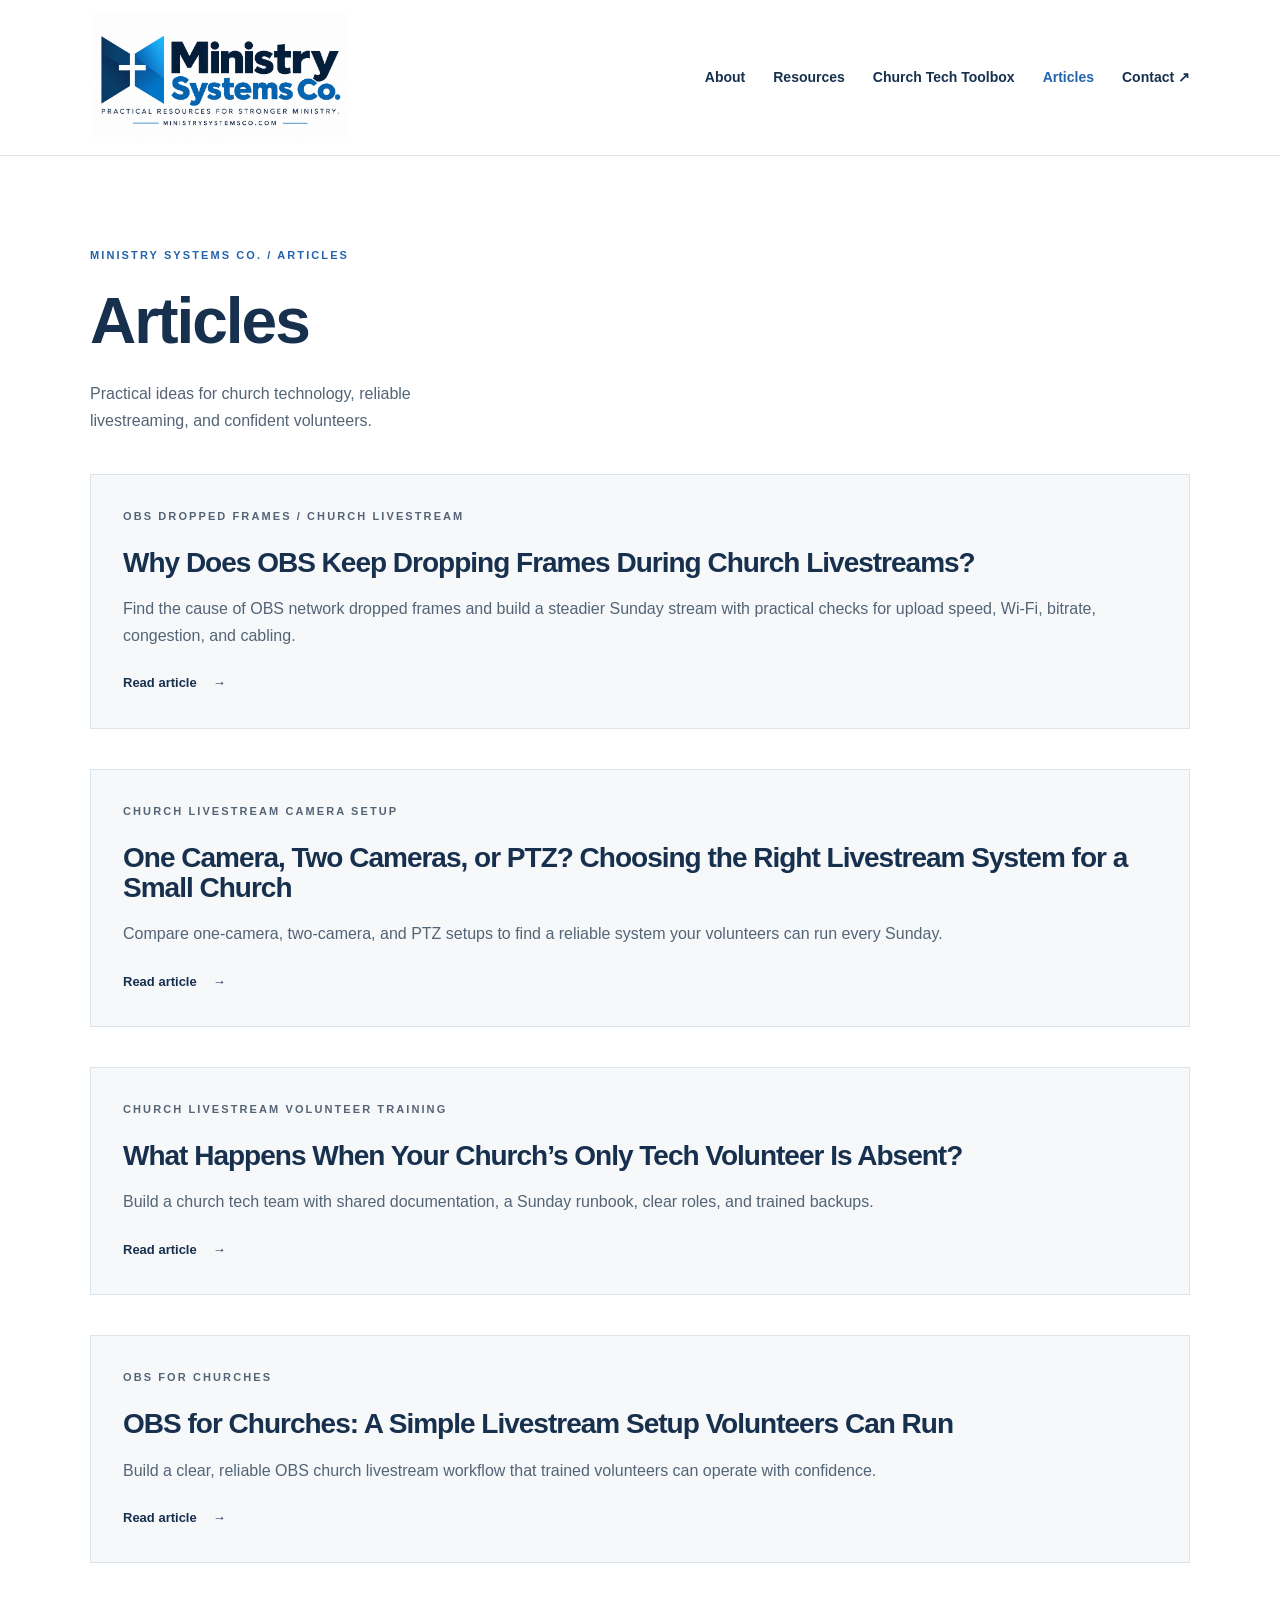
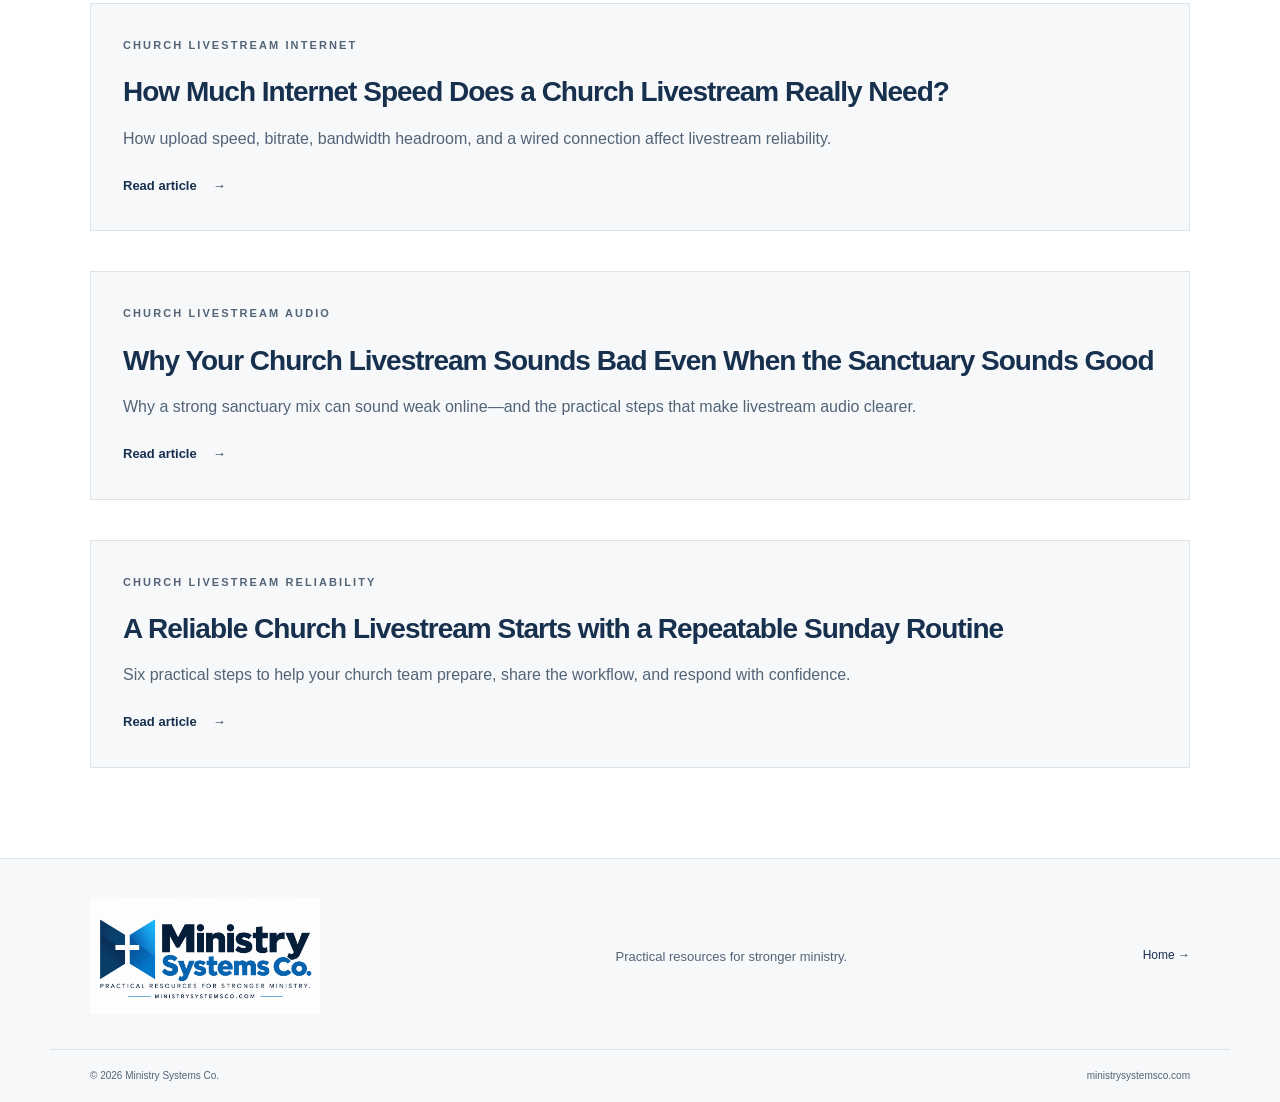
==== commit db431b3d: "List OBS dropped frames article and update sitemap" ====
--- a/articles.html
+++ b/articles.html
@@ -23,5 +23,5 @@
 <link rel="icon" href="/favicon.svg" type="image/svg+xml"><link rel="stylesheet" href="/styles.css">
 </head>
 <body><a class="skip" href="#main">Skip to content</a><header><div class="wrap header-inner"><a class="brand" href="/" aria-label="Ministry Systems Co. home"><img class="brand-logo" src="/logo.png" alt="Ministry Systems Co. — Practical resources for stronger ministry."></a><nav aria-label="Main navigation"><a href="/#about">About</a><a href="/#resources">Resources</a><a href="/#toolbox">Church Tech Toolbox</a><a href="/articles" aria-current="page">Articles</a><a href="/#contact">Contact <span aria-hidden="true">↗</span></a></nav></div></header>
-<main id="main"><section class="section wrap"><p class="eyebrow">MINISTRY SYSTEMS CO. / ARTICLES</p><h1>Articles</h1><p class="section-intro">Practical ideas for church technology, reliable livestreaming, and confident volunteers.</p><article class="article-empty"><p class="eyebrow">CHURCH LIVESTREAM CAMERA SETUP</p><h2><a href="/resources/church-livestream-camera-setup">One Camera, Two Cameras, or PTZ? Choosing the Right Livestream System for a Small Church</a></h2><p>Compare one-camera, two-camera, and PTZ setups to find a reliable system your volunteers can run every Sunday.</p><a class="text-link" href="/resources/church-livestream-camera-setup">Read article <span aria-hidden="true">→</span></a></article><article class="article-empty"><p class="eyebrow">CHURCH LIVESTREAM VOLUNTEER TRAINING</p><h2><a href="/resources/church-livestream-volunteer-training">What Happens When Your Church’s Only Tech Volunteer Is Absent?</a></h2><p>Build a church tech team with shared documentation, a Sunday runbook, clear roles, and trained backups.</p><a class="text-link" href="/resources/church-livestream-volunteer-training">Read article <span aria-hidden="true">→</span></a></article><article class="article-empty"><p class="eyebrow">OBS FOR CHURCHES</p><h2><a href="/resources/obs-for-churches">OBS for Churches: A Simple Livestream Setup Volunteers Can Run</a></h2><p>Build a clear, reliable OBS church livestream workflow that trained volunteers can operate with confidence.</p><a class="text-link" href="/resources/obs-for-churches">Read article <span aria-hidden="true">→</span></a></article><article class="article-empty"><p class="eyebrow">CHURCH LIVESTREAM INTERNET</p><h2><a href="/church-livestream-internet-speed">How Much Internet Speed Does a Church Livestream Really Need?</a></h2><p>How upload speed, bitrate, bandwidth headroom, and a wired connection affect livestream reliability.</p><a class="text-link" href="/church-livestream-internet-speed">Read article <span aria-hidden="true">→</span></a></article><article class="article-empty"><p class="eyebrow">CHURCH LIVESTREAM AUDIO</p><h2><a href="/why-church-livestream-sounds-bad">Why Your Church Livestream Sounds Bad Even When the Sanctuary Sounds Good</a></h2><p>Why a strong sanctuary mix can sound weak online—and the practical steps that make livestream audio clearer.</p><a class="text-link" href="/why-church-livestream-sounds-bad">Read article <span aria-hidden="true">→</span></a></article><article class="article-empty"><p class="eyebrow">CHURCH LIVESTREAM RELIABILITY</p><h2><a href="/church-livestream-reliability">A Reliable Church Livestream Starts with a Repeatable Sunday Routine</a></h2><p>Six practical steps to help your church team prepare, share the workflow, and respond with confidence.</p><a class="text-link" href="/church-livestream-reliability">Read article <span aria-hidden="true">→</span></a></article></section></main><footer><div class="wrap footer-inner"><a class="brand" href="/"><img class="brand-logo" src="/logo.png" alt="Ministry Systems Co. — Practical resources for stronger ministry."></a><p>Practical resources for stronger ministry.</p><a href="/">Home →</a></div><div class="wrap footer-bottom"><span>© 2026 Ministry Systems Co.</span><span>ministrysystemsco.com</span></div></footer>
+<main id="main"><section class="section wrap"><p class="eyebrow">MINISTRY SYSTEMS CO. / ARTICLES</p><h1>Articles</h1><p class="section-intro">Practical ideas for church technology, reliable livestreaming, and confident volunteers.</p><article class="article-empty"><p class="eyebrow">OBS DROPPED FRAMES / CHURCH LIVESTREAM</p><h2><a href="/resources/obs-dropped-frames-church-livestream">Why Does OBS Keep Dropping Frames During Church Livestreams?</a></h2><p>Find the cause of OBS network dropped frames and build a steadier Sunday stream with practical checks for upload speed, Wi-Fi, bitrate, congestion, and cabling.</p><a class="text-link" href="/resources/obs-dropped-frames-church-livestream">Read article <span aria-hidden="true">→</span></a></article><article class="article-empty"><p class="eyebrow">CHURCH LIVESTREAM CAMERA SETUP</p><h2><a href="/resources/church-livestream-camera-setup">One Camera, Two Cameras, or PTZ? Choosing the Right Livestream System for a Small Church</a></h2><p>Compare one-camera, two-camera, and PTZ setups to find a reliable system your volunteers can run every Sunday.</p><a class="text-link" href="/resources/church-livestream-camera-setup">Read article <span aria-hidden="true">→</span></a></article><article class="article-empty"><p class="eyebrow">CHURCH LIVESTREAM VOLUNTEER TRAINING</p><h2><a href="/resources/church-livestream-volunteer-training">What Happens When Your Church’s Only Tech Volunteer Is Absent?</a></h2><p>Build a church tech team with shared documentation, a Sunday runbook, clear roles, and trained backups.</p><a class="text-link" href="/resources/church-livestream-volunteer-training">Read article <span aria-hidden="true">→</span></a></article><article class="article-empty"><p class="eyebrow">OBS FOR CHURCHES</p><h2><a href="/resources/obs-for-churches">OBS for Churches: A Simple Livestream Setup Volunteers Can Run</a></h2><p>Build a clear, reliable OBS church livestream workflow that trained volunteers can operate with confidence.</p><a class="text-link" href="/resources/obs-for-churches">Read article <span aria-hidden="true">→</span></a></article><article class="article-empty"><p class="eyebrow">CHURCH LIVESTREAM INTERNET</p><h2><a href="/church-livestream-internet-speed">How Much Internet Speed Does a Church Livestream Really Need?</a></h2><p>How upload speed, bitrate, bandwidth headroom, and a wired connection affect livestream reliability.</p><a class="text-link" href="/church-livestream-internet-speed">Read article <span aria-hidden="true">→</span></a></article><article class="article-empty"><p class="eyebrow">CHURCH LIVESTREAM AUDIO</p><h2><a href="/why-church-livestream-sounds-bad">Why Your Church Livestream Sounds Bad Even When the Sanctuary Sounds Good</a></h2><p>Why a strong sanctuary mix can sound weak online—and the practical steps that make livestream audio clearer.</p><a class="text-link" href="/why-church-livestream-sounds-bad">Read article <span aria-hidden="true">→</span></a></article><article class="article-empty"><p class="eyebrow">CHURCH LIVESTREAM RELIABILITY</p><h2><a href="/church-livestream-reliability">A Reliable Church Livestream Starts with a Repeatable Sunday Routine</a></h2><p>Six practical steps to help your church team prepare, share the workflow, and respond with confidence.</p><a class="text-link" href="/church-livestream-reliability">Read article <span aria-hidden="true">→</span></a></article></section></main><footer><div class="wrap footer-inner"><a class="brand" href="/"><img class="brand-logo" src="/logo.png" alt="Ministry Systems Co. — Practical resources for stronger ministry."></a><p>Practical resources for stronger ministry.</p><a href="/">Home →</a></div><div class="wrap footer-bottom"><span>© 2026 Ministry Systems Co.</span><span>ministrysystemsco.com</span></div></footer>
 </body></html>
--- a/styles.css
+++ b/styles.css
@@ -9,6 +9,7 @@
 .product-details{margin-top:46px;padding-top:35px;border-top:1px solid #3b526d}.product-details>h3{font-size:27px;line-height:1.25;max-width:650px}.chapter-list{margin:30px 0;padding-left:26px;display:grid;grid-template-columns:1fr 1fr;gap:0 45px;color:#9fc5f1}.chapter-list li{padding:16px 0 16px 8px;border-bottom:1px solid #3b526d;break-inside:avoid;font-size:13px}.chapter-list strong{display:block;color:white;font-size:15px}.chapter-list span{display:block;color:#c0d0e2;margin-top:5px;font-size:13px}.product-expectation{color:#c0d0e2;font-size:13px;max-width:740px;margin-top:28px}@media(max-width:700px){.chapter-list{grid-template-columns:1fr}.product-details>h3{font-size:24px}}
 
 .cover-link{display:block;width:100%;max-width:350px;margin:22px auto}.product-cover{display:block;width:100%;height:auto;border-radius:3px}.product-format{margin-top:18px;color:#d1deec;font-size:14px}@media(max-width:700px){.product-heading .badge{white-space:normal;text-align:center}.product-heading h2{font-size:38px}}
+.wifi-card{grid-column:1/-1}.wifi-product{display:grid;grid-template-columns:minmax(0,1fr) minmax(220px,340px);gap:54px;align-items:start}.wifi-product-cover{display:block;width:100%;height:auto;border:1px solid var(--line);border-radius:4px}.wifi-product .button{margin-top:8px}.wifi-details{margin-top:40px}.wifi-details h2{font-size:32px;margin-bottom:24px}.wifi-details ul{padding-left:22px;color:var(--muted)}.wifi-details li{margin-bottom:12px}@media(max-width:700px){.wifi-product{grid-template-columns:1fr;gap:30px}.wifi-product-cover{max-width:340px}.wifi-details h2{font-size:28px}}
 
 /* Articles share the existing site colors and typography. */
 .article-empty{margin-top:40px;padding:32px;background:var(--paper);border:1px solid var(--line)}.article-empty h2{font-size:28px;letter-spacing:-1px;margin-bottom:18px}.article-empty p{color:var(--muted)}nav [aria-current="page"]{color:var(--blue)}.article-copy{max-width:780px}.article-copy h2{font-size:30px;margin:40px 0 18px}.article-copy h3{font-size:23px;margin:28px 0 14px}.article-copy h1{font-size:48px}.article-copy .article-meta{color:var(--muted);margin-top:22px}@media(max-width:700px){.article-copy h1{font-size:36px}}
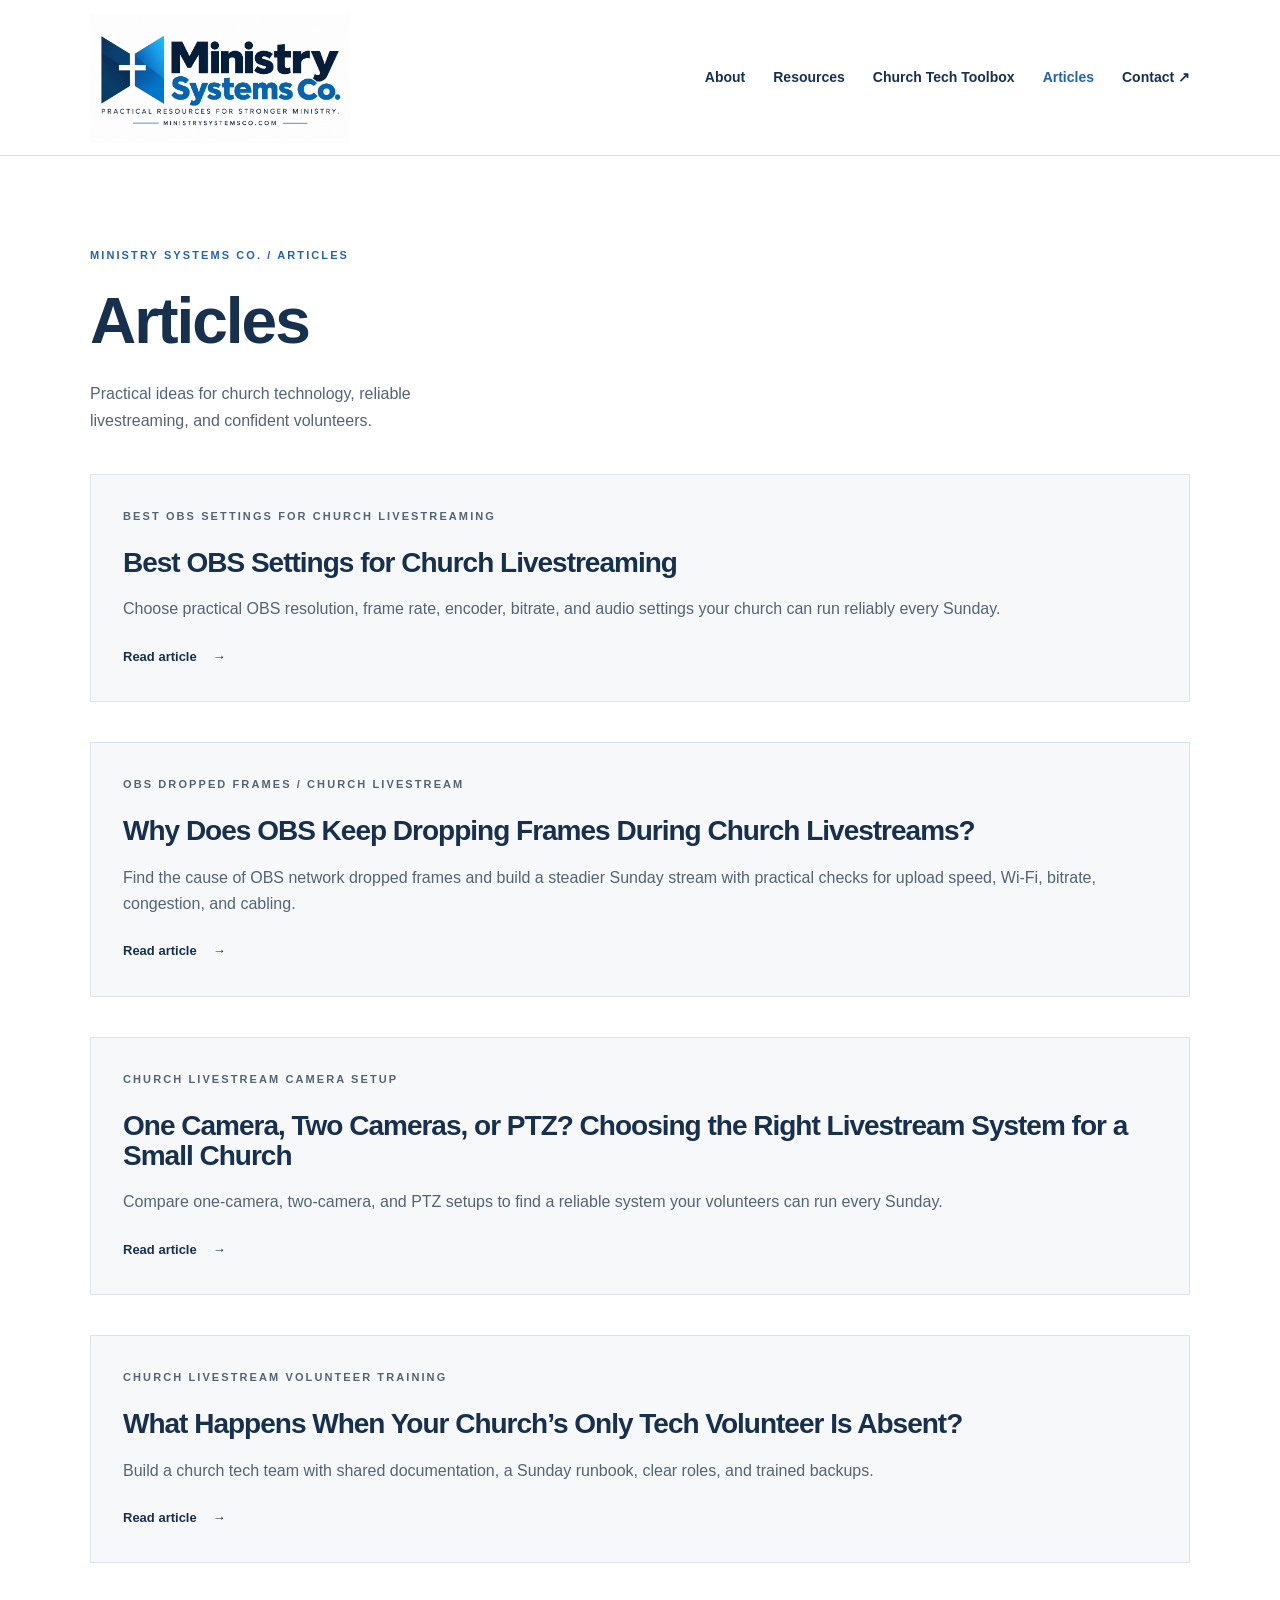
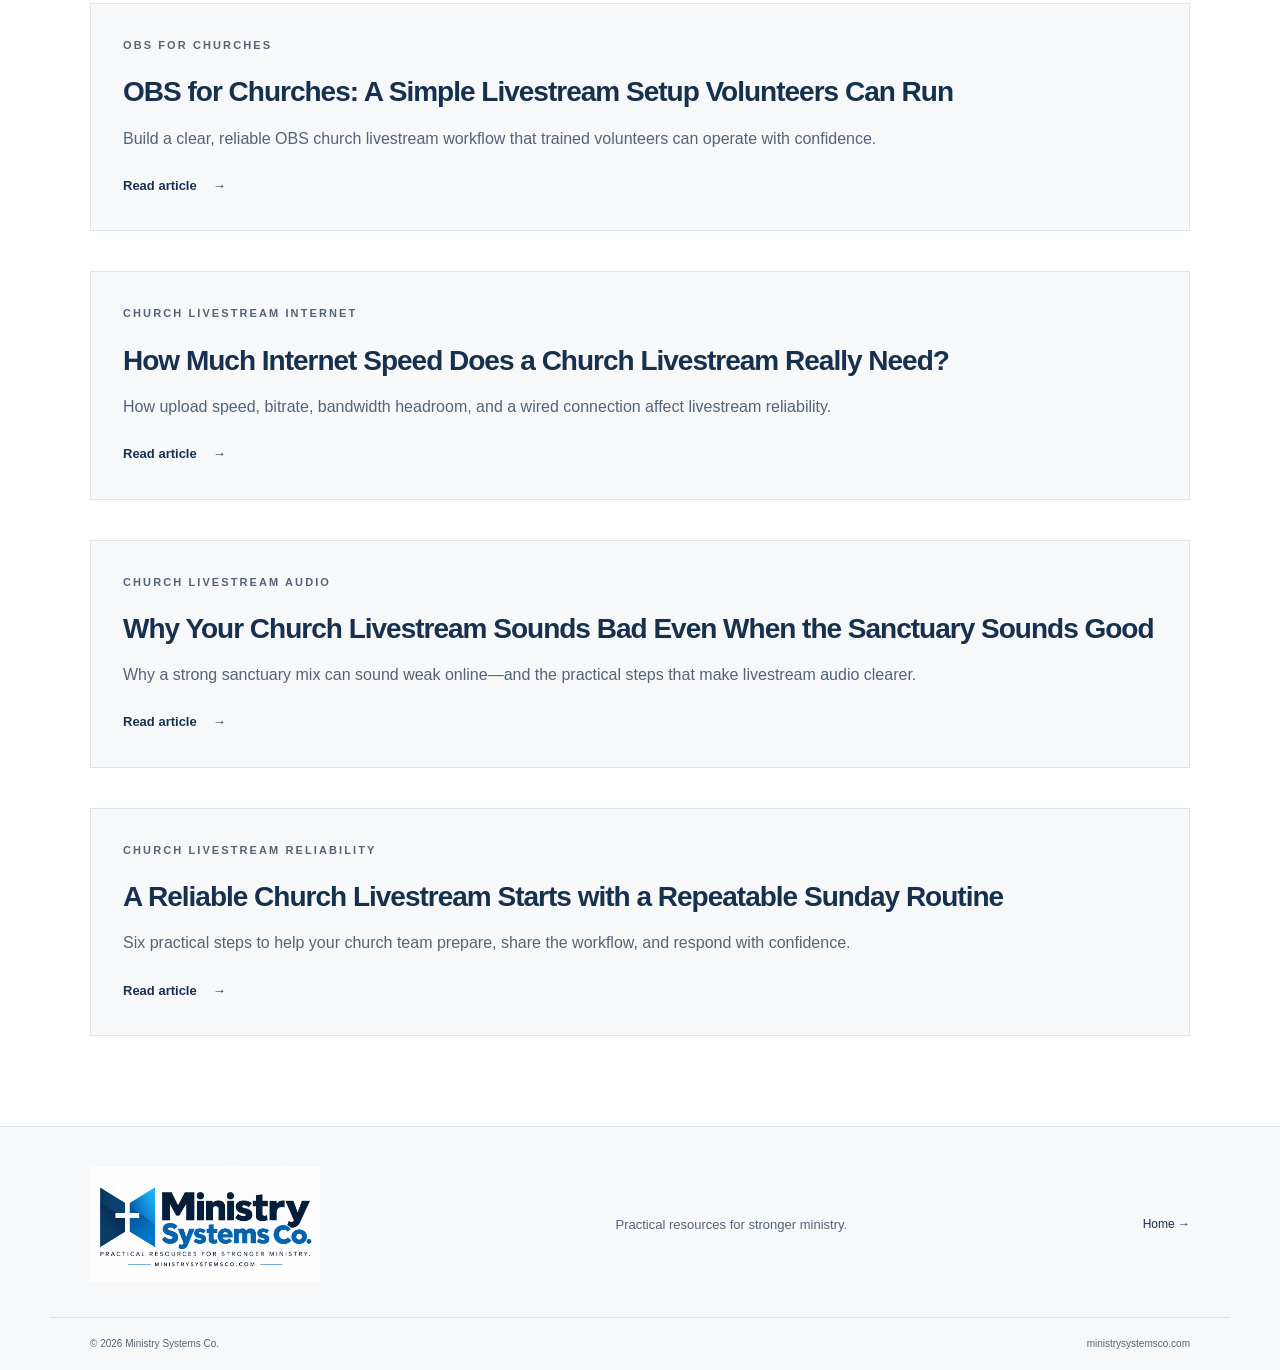
==== commit b7398c2d: "List best OBS settings article and update sitemap" ====
--- a/articles.html
+++ b/articles.html
@@ -23,5 +23,5 @@
 <link rel="icon" href="/favicon.svg" type="image/svg+xml"><link rel="stylesheet" href="/styles.css">
 </head>
 <body><a class="skip" href="#main">Skip to content</a><header><div class="wrap header-inner"><a class="brand" href="/" aria-label="Ministry Systems Co. home"><img class="brand-logo" src="/logo.png" alt="Ministry Systems Co. — Practical resources for stronger ministry."></a><nav aria-label="Main navigation"><a href="/#about">About</a><a href="/#resources">Resources</a><a href="/#toolbox">Church Tech Toolbox</a><a href="/articles" aria-current="page">Articles</a><a href="/#contact">Contact <span aria-hidden="true">↗</span></a></nav></div></header>
-<main id="main"><section class="section wrap"><p class="eyebrow">MINISTRY SYSTEMS CO. / ARTICLES</p><h1>Articles</h1><p class="section-intro">Practical ideas for church technology, reliable livestreaming, and confident volunteers.</p><article class="article-empty"><p class="eyebrow">OBS DROPPED FRAMES / CHURCH LIVESTREAM</p><h2><a href="/resources/obs-dropped-frames-church-livestream">Why Does OBS Keep Dropping Frames During Church Livestreams?</a></h2><p>Find the cause of OBS network dropped frames and build a steadier Sunday stream with practical checks for upload speed, Wi-Fi, bitrate, congestion, and cabling.</p><a class="text-link" href="/resources/obs-dropped-frames-church-livestream">Read article <span aria-hidden="true">→</span></a></article><article class="article-empty"><p class="eyebrow">CHURCH LIVESTREAM CAMERA SETUP</p><h2><a href="/resources/church-livestream-camera-setup">One Camera, Two Cameras, or PTZ? Choosing the Right Livestream System for a Small Church</a></h2><p>Compare one-camera, two-camera, and PTZ setups to find a reliable system your volunteers can run every Sunday.</p><a class="text-link" href="/resources/church-livestream-camera-setup">Read article <span aria-hidden="true">→</span></a></article><article class="article-empty"><p class="eyebrow">CHURCH LIVESTREAM VOLUNTEER TRAINING</p><h2><a href="/resources/church-livestream-volunteer-training">What Happens When Your Church’s Only Tech Volunteer Is Absent?</a></h2><p>Build a church tech team with shared documentation, a Sunday runbook, clear roles, and trained backups.</p><a class="text-link" href="/resources/church-livestream-volunteer-training">Read article <span aria-hidden="true">→</span></a></article><article class="article-empty"><p class="eyebrow">OBS FOR CHURCHES</p><h2><a href="/resources/obs-for-churches">OBS for Churches: A Simple Livestream Setup Volunteers Can Run</a></h2><p>Build a clear, reliable OBS church livestream workflow that trained volunteers can operate with confidence.</p><a class="text-link" href="/resources/obs-for-churches">Read article <span aria-hidden="true">→</span></a></article><article class="article-empty"><p class="eyebrow">CHURCH LIVESTREAM INTERNET</p><h2><a href="/church-livestream-internet-speed">How Much Internet Speed Does a Church Livestream Really Need?</a></h2><p>How upload speed, bitrate, bandwidth headroom, and a wired connection affect livestream reliability.</p><a class="text-link" href="/church-livestream-internet-speed">Read article <span aria-hidden="true">→</span></a></article><article class="article-empty"><p class="eyebrow">CHURCH LIVESTREAM AUDIO</p><h2><a href="/why-church-livestream-sounds-bad">Why Your Church Livestream Sounds Bad Even When the Sanctuary Sounds Good</a></h2><p>Why a strong sanctuary mix can sound weak online—and the practical steps that make livestream audio clearer.</p><a class="text-link" href="/why-church-livestream-sounds-bad">Read article <span aria-hidden="true">→</span></a></article><article class="article-empty"><p class="eyebrow">CHURCH LIVESTREAM RELIABILITY</p><h2><a href="/church-livestream-reliability">A Reliable Church Livestream Starts with a Repeatable Sunday Routine</a></h2><p>Six practical steps to help your church team prepare, share the workflow, and respond with confidence.</p><a class="text-link" href="/church-livestream-reliability">Read article <span aria-hidden="true">→</span></a></article></section></main><footer><div class="wrap footer-inner"><a class="brand" href="/"><img class="brand-logo" src="/logo.png" alt="Ministry Systems Co. — Practical resources for stronger ministry."></a><p>Practical resources for stronger ministry.</p><a href="/">Home →</a></div><div class="wrap footer-bottom"><span>© 2026 Ministry Systems Co.</span><span>ministrysystemsco.com</span></div></footer>
+<main id="main"><section class="section wrap"><p class="eyebrow">MINISTRY SYSTEMS CO. / ARTICLES</p><h1>Articles</h1><p class="section-intro">Practical ideas for church technology, reliable livestreaming, and confident volunteers.</p><article class="article-empty"><p class="eyebrow">BEST OBS SETTINGS FOR CHURCH LIVESTREAMING</p><h2><a href="/resources/best-obs-settings-church-livestream">Best OBS Settings for Church Livestreaming</a></h2><p>Choose practical OBS resolution, frame rate, encoder, bitrate, and audio settings your church can run reliably every Sunday.</p><a class="text-link" href="/resources/best-obs-settings-church-livestream">Read article <span aria-hidden="true">→</span></a></article><article class="article-empty"><p class="eyebrow">OBS DROPPED FRAMES / CHURCH LIVESTREAM</p><h2><a href="/resources/obs-dropped-frames-church-livestream">Why Does OBS Keep Dropping Frames During Church Livestreams?</a></h2><p>Find the cause of OBS network dropped frames and build a steadier Sunday stream with practical checks for upload speed, Wi-Fi, bitrate, congestion, and cabling.</p><a class="text-link" href="/resources/obs-dropped-frames-church-livestream">Read article <span aria-hidden="true">→</span></a></article><article class="article-empty"><p class="eyebrow">CHURCH LIVESTREAM CAMERA SETUP</p><h2><a href="/resources/church-livestream-camera-setup">One Camera, Two Cameras, or PTZ? Choosing the Right Livestream System for a Small Church</a></h2><p>Compare one-camera, two-camera, and PTZ setups to find a reliable system your volunteers can run every Sunday.</p><a class="text-link" href="/resources/church-livestream-camera-setup">Read article <span aria-hidden="true">→</span></a></article><article class="article-empty"><p class="eyebrow">CHURCH LIVESTREAM VOLUNTEER TRAINING</p><h2><a href="/resources/church-livestream-volunteer-training">What Happens When Your Church’s Only Tech Volunteer Is Absent?</a></h2><p>Build a church tech team with shared documentation, a Sunday runbook, clear roles, and trained backups.</p><a class="text-link" href="/resources/church-livestream-volunteer-training">Read article <span aria-hidden="true">→</span></a></article><article class="article-empty"><p class="eyebrow">OBS FOR CHURCHES</p><h2><a href="/resources/obs-for-churches">OBS for Churches: A Simple Livestream Setup Volunteers Can Run</a></h2><p>Build a clear, reliable OBS church livestream workflow that trained volunteers can operate with confidence.</p><a class="text-link" href="/resources/obs-for-churches">Read article <span aria-hidden="true">→</span></a></article><article class="article-empty"><p class="eyebrow">CHURCH LIVESTREAM INTERNET</p><h2><a href="/church-livestream-internet-speed">How Much Internet Speed Does a Church Livestream Really Need?</a></h2><p>How upload speed, bitrate, bandwidth headroom, and a wired connection affect livestream reliability.</p><a class="text-link" href="/church-livestream-internet-speed">Read article <span aria-hidden="true">→</span></a></article><article class="article-empty"><p class="eyebrow">CHURCH LIVESTREAM AUDIO</p><h2><a href="/why-church-livestream-sounds-bad">Why Your Church Livestream Sounds Bad Even When the Sanctuary Sounds Good</a></h2><p>Why a strong sanctuary mix can sound weak online—and the practical steps that make livestream audio clearer.</p><a class="text-link" href="/why-church-livestream-sounds-bad">Read article <span aria-hidden="true">→</span></a></article><article class="article-empty"><p class="eyebrow">CHURCH LIVESTREAM RELIABILITY</p><h2><a href="/church-livestream-reliability">A Reliable Church Livestream Starts with a Repeatable Sunday Routine</a></h2><p>Six practical steps to help your church team prepare, share the workflow, and respond with confidence.</p><a class="text-link" href="/church-livestream-reliability">Read article <span aria-hidden="true">→</span></a></article></section></main><footer><div class="wrap footer-inner"><a class="brand" href="/"><img class="brand-logo" src="/logo.png" alt="Ministry Systems Co. — Practical resources for stronger ministry."></a><p>Practical resources for stronger ministry.</p><a href="/">Home →</a></div><div class="wrap footer-bottom"><span>© 2026 Ministry Systems Co.</span><span>ministrysystemsco.com</span></div></footer>
 </body></html>
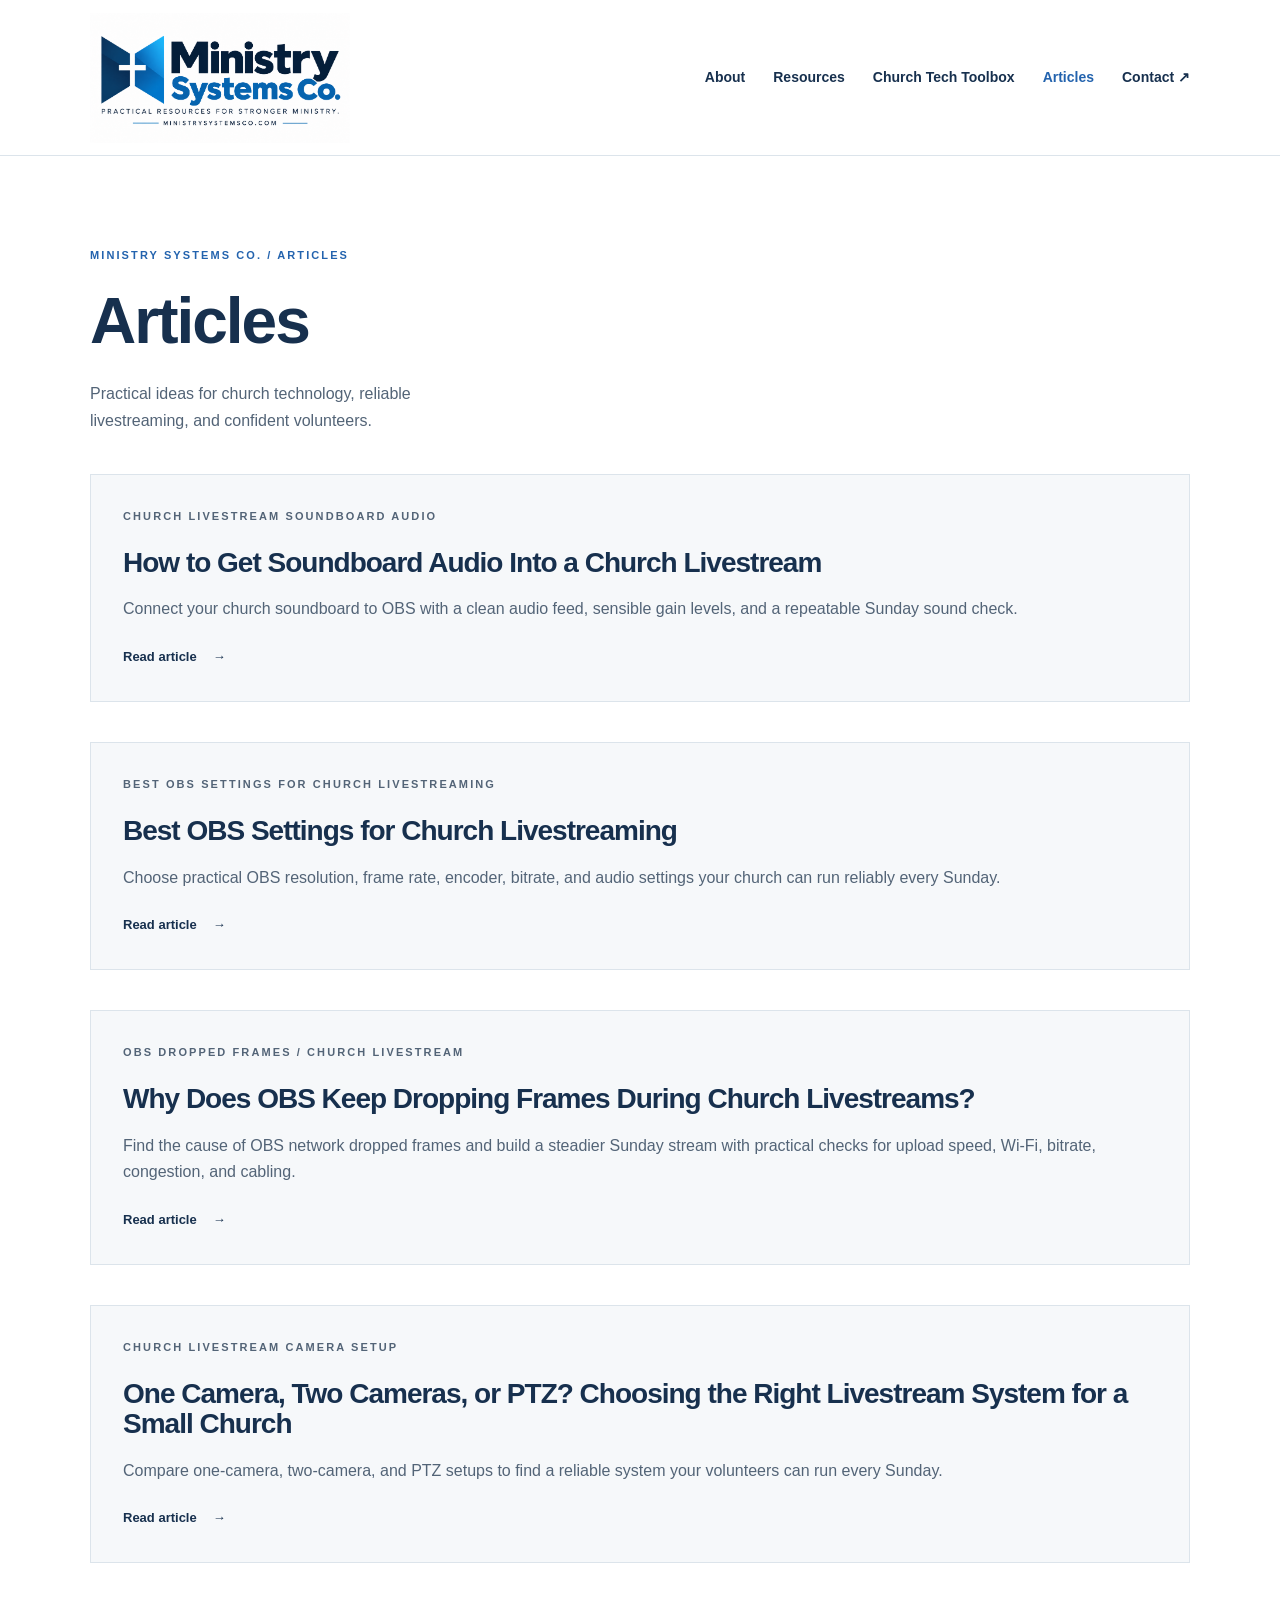
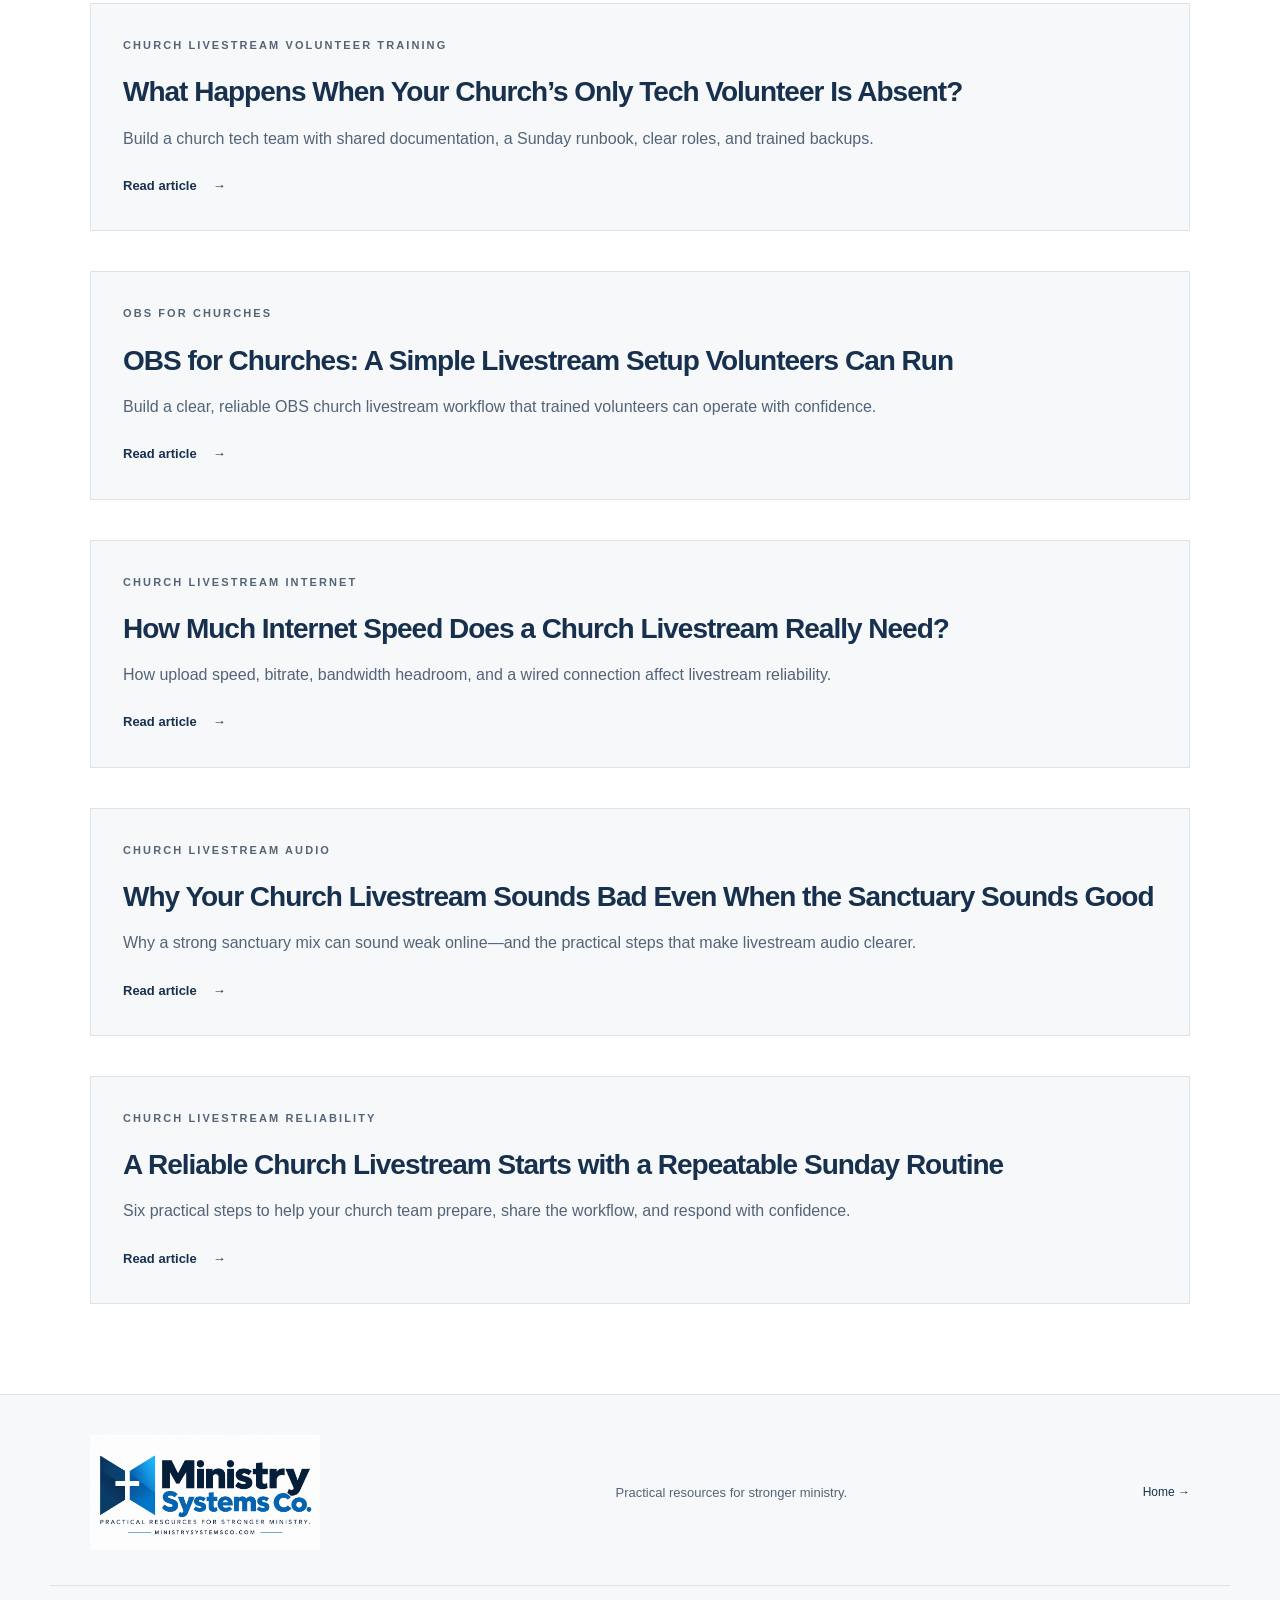
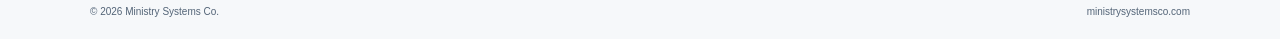
==== commit 23771675: "Publish church livestream soundboard audio article" ====
--- a/articles.html
+++ b/articles.html
@@ -23,5 +23,5 @@
 <link rel="icon" href="/favicon.svg" type="image/svg+xml"><link rel="stylesheet" href="/styles.css">
 </head>
 <body><a class="skip" href="#main">Skip to content</a><header><div class="wrap header-inner"><a class="brand" href="/" aria-label="Ministry Systems Co. home"><img class="brand-logo" src="/logo.png" alt="Ministry Systems Co. — Practical resources for stronger ministry."></a><nav aria-label="Main navigation"><a href="/#about">About</a><a href="/#resources">Resources</a><a href="/#toolbox">Church Tech Toolbox</a><a href="/articles" aria-current="page">Articles</a><a href="/#contact">Contact <span aria-hidden="true">↗</span></a></nav></div></header>
-<main id="main"><section class="section wrap"><p class="eyebrow">MINISTRY SYSTEMS CO. / ARTICLES</p><h1>Articles</h1><p class="section-intro">Practical ideas for church technology, reliable livestreaming, and confident volunteers.</p><article class="article-empty"><p class="eyebrow">BEST OBS SETTINGS FOR CHURCH LIVESTREAMING</p><h2><a href="/resources/best-obs-settings-church-livestream">Best OBS Settings for Church Livestreaming</a></h2><p>Choose practical OBS resolution, frame rate, encoder, bitrate, and audio settings your church can run reliably every Sunday.</p><a class="text-link" href="/resources/best-obs-settings-church-livestream">Read article <span aria-hidden="true">→</span></a></article><article class="article-empty"><p class="eyebrow">OBS DROPPED FRAMES / CHURCH LIVESTREAM</p><h2><a href="/resources/obs-dropped-frames-church-livestream">Why Does OBS Keep Dropping Frames During Church Livestreams?</a></h2><p>Find the cause of OBS network dropped frames and build a steadier Sunday stream with practical checks for upload speed, Wi-Fi, bitrate, congestion, and cabling.</p><a class="text-link" href="/resources/obs-dropped-frames-church-livestream">Read article <span aria-hidden="true">→</span></a></article><article class="article-empty"><p class="eyebrow">CHURCH LIVESTREAM CAMERA SETUP</p><h2><a href="/resources/church-livestream-camera-setup">One Camera, Two Cameras, or PTZ? Choosing the Right Livestream System for a Small Church</a></h2><p>Compare one-camera, two-camera, and PTZ setups to find a reliable system your volunteers can run every Sunday.</p><a class="text-link" href="/resources/church-livestream-camera-setup">Read article <span aria-hidden="true">→</span></a></article><article class="article-empty"><p class="eyebrow">CHURCH LIVESTREAM VOLUNTEER TRAINING</p><h2><a href="/resources/church-livestream-volunteer-training">What Happens When Your Church’s Only Tech Volunteer Is Absent?</a></h2><p>Build a church tech team with shared documentation, a Sunday runbook, clear roles, and trained backups.</p><a class="text-link" href="/resources/church-livestream-volunteer-training">Read article <span aria-hidden="true">→</span></a></article><article class="article-empty"><p class="eyebrow">OBS FOR CHURCHES</p><h2><a href="/resources/obs-for-churches">OBS for Churches: A Simple Livestream Setup Volunteers Can Run</a></h2><p>Build a clear, reliable OBS church livestream workflow that trained volunteers can operate with confidence.</p><a class="text-link" href="/resources/obs-for-churches">Read article <span aria-hidden="true">→</span></a></article><article class="article-empty"><p class="eyebrow">CHURCH LIVESTREAM INTERNET</p><h2><a href="/church-livestream-internet-speed">How Much Internet Speed Does a Church Livestream Really Need?</a></h2><p>How upload speed, bitrate, bandwidth headroom, and a wired connection affect livestream reliability.</p><a class="text-link" href="/church-livestream-internet-speed">Read article <span aria-hidden="true">→</span></a></article><article class="article-empty"><p class="eyebrow">CHURCH LIVESTREAM AUDIO</p><h2><a href="/why-church-livestream-sounds-bad">Why Your Church Livestream Sounds Bad Even When the Sanctuary Sounds Good</a></h2><p>Why a strong sanctuary mix can sound weak online—and the practical steps that make livestream audio clearer.</p><a class="text-link" href="/why-church-livestream-sounds-bad">Read article <span aria-hidden="true">→</span></a></article><article class="article-empty"><p class="eyebrow">CHURCH LIVESTREAM RELIABILITY</p><h2><a href="/church-livestream-reliability">A Reliable Church Livestream Starts with a Repeatable Sunday Routine</a></h2><p>Six practical steps to help your church team prepare, share the workflow, and respond with confidence.</p><a class="text-link" href="/church-livestream-reliability">Read article <span aria-hidden="true">→</span></a></article></section></main><footer><div class="wrap footer-inner"><a class="brand" href="/"><img class="brand-logo" src="/logo.png" alt="Ministry Systems Co. — Practical resources for stronger ministry."></a><p>Practical resources for stronger ministry.</p><a href="/">Home →</a></div><div class="wrap footer-bottom"><span>© 2026 Ministry Systems Co.</span><span>ministrysystemsco.com</span></div></footer>
+<main id="main"><section class="section wrap"><p class="eyebrow">MINISTRY SYSTEMS CO. / ARTICLES</p><h1>Articles</h1><p class="section-intro">Practical ideas for church technology, reliable livestreaming, and confident volunteers.</p><article class="article-empty"><p class="eyebrow">CHURCH LIVESTREAM SOUNDBOARD AUDIO</p><h2><a href="/resources/soundboard-audio-church-livestream">How to Get Soundboard Audio Into a Church Livestream</a></h2><p>Connect your church soundboard to OBS with a clean audio feed, sensible gain levels, and a repeatable Sunday sound check.</p><a class="text-link" href="/resources/soundboard-audio-church-livestream">Read article <span aria-hidden="true">→</span></a></article><article class="article-empty"><p class="eyebrow">BEST OBS SETTINGS FOR CHURCH LIVESTREAMING</p><h2><a href="/resources/best-obs-settings-church-livestream">Best OBS Settings for Church Livestreaming</a></h2><p>Choose practical OBS resolution, frame rate, encoder, bitrate, and audio settings your church can run reliably every Sunday.</p><a class="text-link" href="/resources/best-obs-settings-church-livestream">Read article <span aria-hidden="true">→</span></a></article><article class="article-empty"><p class="eyebrow">OBS DROPPED FRAMES / CHURCH LIVESTREAM</p><h2><a href="/resources/obs-dropped-frames-church-livestream">Why Does OBS Keep Dropping Frames During Church Livestreams?</a></h2><p>Find the cause of OBS network dropped frames and build a steadier Sunday stream with practical checks for upload speed, Wi-Fi, bitrate, congestion, and cabling.</p><a class="text-link" href="/resources/obs-dropped-frames-church-livestream">Read article <span aria-hidden="true">→</span></a></article><article class="article-empty"><p class="eyebrow">CHURCH LIVESTREAM CAMERA SETUP</p><h2><a href="/resources/church-livestream-camera-setup">One Camera, Two Cameras, or PTZ? Choosing the Right Livestream System for a Small Church</a></h2><p>Compare one-camera, two-camera, and PTZ setups to find a reliable system your volunteers can run every Sunday.</p><a class="text-link" href="/resources/church-livestream-camera-setup">Read article <span aria-hidden="true">→</span></a></article><article class="article-empty"><p class="eyebrow">CHURCH LIVESTREAM VOLUNTEER TRAINING</p><h2><a href="/resources/church-livestream-volunteer-training">What Happens When Your Church’s Only Tech Volunteer Is Absent?</a></h2><p>Build a church tech team with shared documentation, a Sunday runbook, clear roles, and trained backups.</p><a class="text-link" href="/resources/church-livestream-volunteer-training">Read article <span aria-hidden="true">→</span></a></article><article class="article-empty"><p class="eyebrow">OBS FOR CHURCHES</p><h2><a href="/resources/obs-for-churches">OBS for Churches: A Simple Livestream Setup Volunteers Can Run</a></h2><p>Build a clear, reliable OBS church livestream workflow that trained volunteers can operate with confidence.</p><a class="text-link" href="/resources/obs-for-churches">Read article <span aria-hidden="true">→</span></a></article><article class="article-empty"><p class="eyebrow">CHURCH LIVESTREAM INTERNET</p><h2><a href="/church-livestream-internet-speed">How Much Internet Speed Does a Church Livestream Really Need?</a></h2><p>How upload speed, bitrate, bandwidth headroom, and a wired connection affect livestream reliability.</p><a class="text-link" href="/church-livestream-internet-speed">Read article <span aria-hidden="true">→</span></a></article><article class="article-empty"><p class="eyebrow">CHURCH LIVESTREAM AUDIO</p><h2><a href="/why-church-livestream-sounds-bad">Why Your Church Livestream Sounds Bad Even When the Sanctuary Sounds Good</a></h2><p>Why a strong sanctuary mix can sound weak online—and the practical steps that make livestream audio clearer.</p><a class="text-link" href="/why-church-livestream-sounds-bad">Read article <span aria-hidden="true">→</span></a></article><article class="article-empty"><p class="eyebrow">CHURCH LIVESTREAM RELIABILITY</p><h2><a href="/church-livestream-reliability">A Reliable Church Livestream Starts with a Repeatable Sunday Routine</a></h2><p>Six practical steps to help your church team prepare, share the workflow, and respond with confidence.</p><a class="text-link" href="/church-livestream-reliability">Read article <span aria-hidden="true">→</span></a></article></section></main><footer><div class="wrap footer-inner"><a class="brand" href="/"><img class="brand-logo" src="/logo.png" alt="Ministry Systems Co. — Practical resources for stronger ministry."></a><p>Practical resources for stronger ministry.</p><a href="/">Home →</a></div><div class="wrap footer-bottom"><span>© 2026 Ministry Systems Co.</span><span>ministrysystemsco.com</span></div></footer>
 </body></html>
